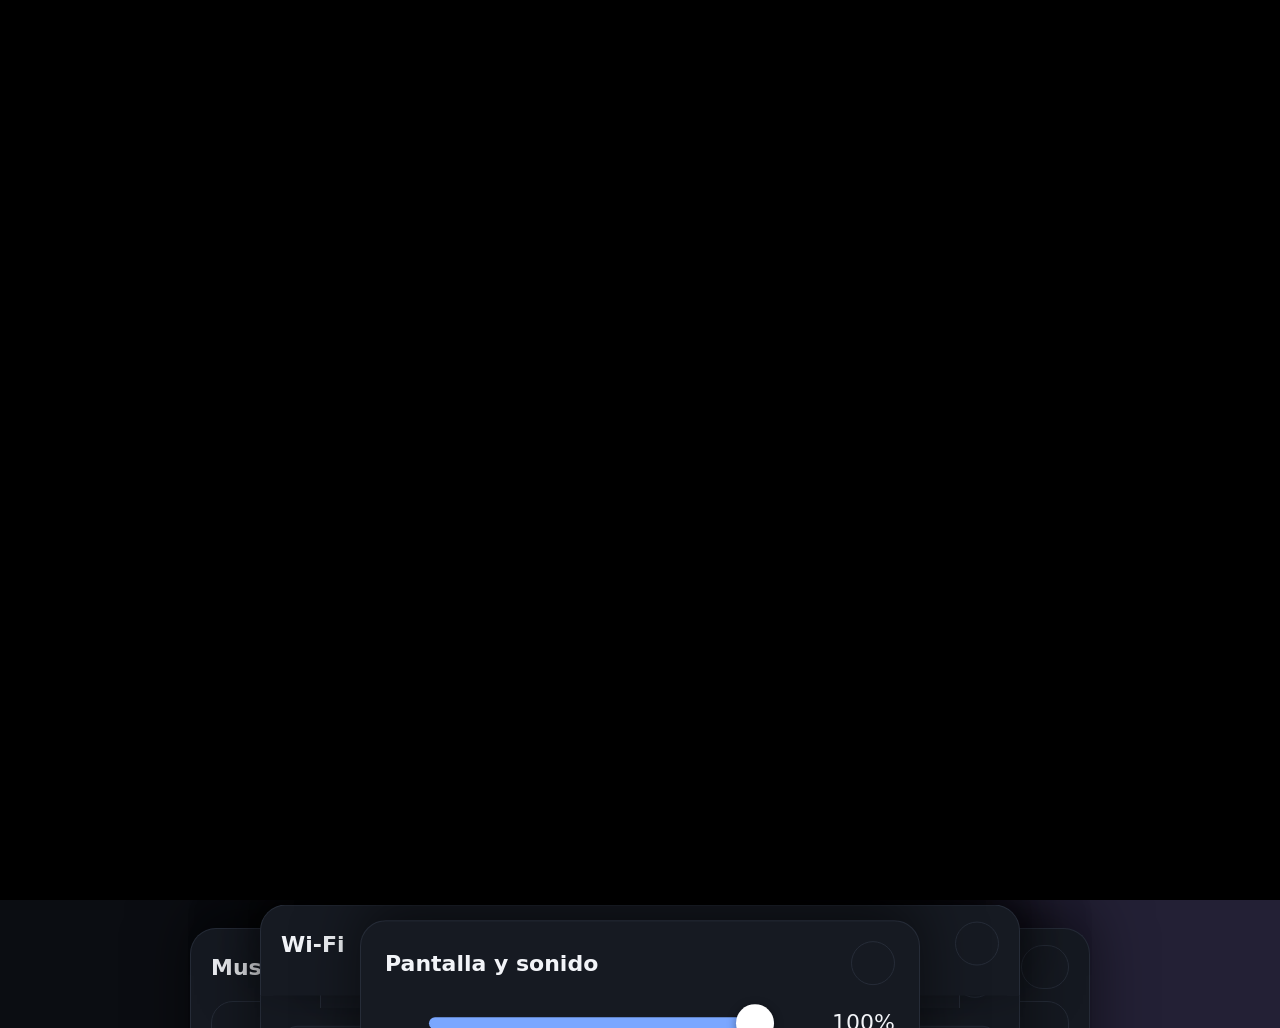
==== home/web/index.html @ daedf788 "Voz: modo aleatorio y repetir cancion en el MP3 Player (el servidor valida, la pantalla lo aplica) C" ====
<!doctype html>
<html lang="es">
<head>
<script src="/static/online.js"></script>
<script src="/static/fx.js" defer></script>
<meta charset="utf-8">
<meta name="viewport" content="width=device-width, initial-scale=1">
<title>PiCore · Casa</title>
<style>
  :root { --bg:#0b0d12; --card:#161a22; --card2:#1c2029; --fg:#f2f4f8; --dim:#8b93a3; --line:#262c38; --ok:#4ade80; --bad:#f87171; --warn:#fbbf24;
          --acc:#7aa7ff; --acc2:#b18cff; --acc-fg:#07101f; --orb1:#7aa7ff; --orb2:#b18cff; --orbo:.15; --shadow:0 18px 50px #0006;
          --ease:cubic-bezier(.2,.9,.25,1); }
  html[data-theme=light] { --bg:#ece6da; --card:#fbf8f1; --card2:#f3eee2; --fg:#23201b; --dim:#6b6458; --line:#ded6c6; --ok:#1c7340; --bad:#b73a30; --warn:#8a5a00;
          --acc:#2a5fd8; --acc2:#8a5cf0; --acc-fg:#fff; --orb1:#ffb86b; --orb2:#7aa7ff; --orbo:.28; --shadow:0 18px 40px #7a6a4a26; }
  * { box-sizing:border-box; margin:0; user-select:none; -webkit-user-select:none; -webkit-tap-highlight-color:transparent; }
  [hidden] { display:none !important; }
  .ic { width:1.15em; height:1.15em; flex:none; fill:none; stroke:currentColor; stroke-width:2; stroke-linecap:round; stroke-linejoin:round; vertical-align:-.2em; }
  html,body { height:100%; background:var(--bg); color:var(--fg); font-family:system-ui,"Segoe UI",sans-serif; overflow:hidden; cursor:none; transition:background .8s,color .8s; }
  body { animation:pagein .7s var(--ease) both; }
  @keyframes pagein { from { opacity:0 } to { opacity:1 } }

  /* fondo vivo: dos manchas de luz que se desplazan muy despacio (solo transform: casi no gasta CPU/GPU) */
  .orb { position:fixed; width:62vmax; height:62vmax; border-radius:50%; filter:blur(80px); opacity:var(--orbo); pointer-events:none; z-index:0; transition:opacity 1s; will-change:transform; }
  .orb.a { background:var(--orb1); top:-34vmax; left:-22vmax; animation:drift 22s ease-in-out infinite alternate; }
  .orb.b { background:var(--orb2); bottom:-38vmax; right:-26vmax; animation:drift 28s ease-in-out infinite alternate-reverse; }
  @keyframes drift { to { transform:translate(9vmax,6vmax) scale(1.14); } }

  #dim { position:fixed; inset:0; background:#000; opacity:var(--dim,0); pointer-events:none; z-index:4; transition:opacity 2s; }
  body.night .orb { animation-play-state:paused; }          /* de madrugada, sin animaciones de fondo */

  main { position:relative; z-index:1; height:100%; display:grid; grid-template-columns:1.25fr 1fr; grid-template-rows:minmax(0,1fr) 64px; gap:14px; padding:14px; }
  .card { background:var(--card); border-radius:24px; padding:16px 20px; overflow:hidden; border:1px solid var(--line); box-shadow:var(--shadow);
          transition:background .8s, border-color .8s, transform .4s var(--ease); opacity:0; animation:rise .8s var(--ease) both; animation-delay:calc(var(--i,0) * 110ms + 120ms); }
  @keyframes rise { from { opacity:0; transform:translateY(22px) scale(.97); } to { opacity:1; transform:none; } }
  h2 { font-size:13px; text-transform:uppercase; letter-spacing:.12em; color:var(--dim); font-weight:600; }
  .dim { color:var(--dim); }

  /* ---------------- reloj ---------------- */
  .clock { position:relative; display:flex; flex-direction:column; justify-content:center; align-items:center; text-align:center; --i:0; }
  #greet { position:absolute; top:16px; left:22px; font-size:19px; color:var(--dim); transition:opacity .5s; }
  #chips { position:absolute; top:12px; right:14px; display:flex; gap:8px; font-size:14px; color:var(--dim); align-items:center; }
  .chip { background:var(--bg); border-radius:999px; padding:5px 12px; transition:background .6s, color .4s, transform .15s; border:1px solid transparent; font:inherit; font-size:14px; color:var(--dim); }
  .chip:active { transform:scale(.94); }
  #chip-wifi { display:flex; align-items:center; gap:7px; max-width:210px; border-color:var(--line); color:var(--fg); }
  #chip-wifi span { overflow:hidden; text-overflow:ellipsis; white-space:nowrap; }
  #chip-wifi svg { flex:none; width:19px; height:19px; }
  #chip-wifi.ok svg { color:var(--ok); } #chip-wifi.warn { border-color:var(--warn); } #chip-wifi.warn svg { color:var(--warn); } #chip-wifi.off svg { color:var(--bad); }
  #chip-wifi.warn { animation:blink 1.6s ease-in-out infinite; }
  @keyframes blink { 50% { box-shadow:0 0 0 6px #fbbf2433; } }

  #time { display:flex; font-size:clamp(84px,17vw,172px); font-weight:700; letter-spacing:-.045em; line-height:.95; font-variant-numeric:tabular-nums; }
  #time .d { display:inline-block; }
  #time .d.roll { animation:roll .55s var(--ease); }
  @keyframes roll { from { transform:translateY(38%); opacity:0; filter:blur(6px); } to { transform:none; opacity:1; filter:none; } }
  #time .colon { animation:colon 2s ease-in-out infinite; }
  @keyframes colon { 0%,100% { opacity:1 } 50% { opacity:.35 } }
  #date { font-size:27px; color:var(--dim); margin-top:10px; }
  #weather { margin-top:18px; font-size:28px; display:flex; align-items:center; gap:14px; min-height:52px; }
  #weather .wi { display:inline-block; font-size:44px; animation:bob 5s ease-in-out infinite; }
  @keyframes bob { 50% { transform:translateY(-5px) rotate(-3deg); } }
  #weather, #wsub { cursor:pointer; }
  #wsub .rain { color:var(--warn); font-weight:600; }
  #wpanel { position:fixed; left:50%; bottom:0; z-index:21; width:min(760px,100vw); background:var(--card); border:1px solid var(--line); border-bottom:0; border-radius:26px 26px 0 0;
            box-shadow:0 -20px 60px #0008; padding:20px 22px 24px; transform:translate(-50%,105%); transition:transform .5s var(--ease); max-height:86vh; overflow:auto; }
  #wpanel.on { transform:translate(-50%,0); }
  #wpanel h3 { font-size:22px; display:flex; justify-content:space-between; align-items:center; margin-bottom:14px; }
  #mxbtn { margin-top:12px; width:100%; min-height:54px; font-size:18px; border-radius:14px; display:flex; align-items:center; justify-content:center; gap:8px; }
  #mxbtn svg { width:22px; height:22px; }
  #mctl { display:flex; align-items:center; justify-content:center; gap:12px; margin-top:10px; }
  #mctl button { width:56px; height:56px; border-radius:50%; display:flex; align-items:center; justify-content:center; padding:0; }
  #mctl svg { width:24px; height:24px; }
  #mxpanel { position:fixed; left:50%; bottom:0; z-index:21; width:min(900px,100vw); height:min(560px,94vh); background:var(--card); border:1px solid var(--line); border-bottom:0; border-radius:26px 26px 0 0;
             box-shadow:0 -20px 60px #0008; padding:16px 20px 18px; transform:translate(-50%,105%); transition:transform .5s var(--ease); display:flex; flex-direction:column; }
  #mxpanel.on { transform:translate(-50%,0); }
  #mxpanel.full { left:0; top:0; width:100vw; height:100vh; max-height:none; border-radius:0; transform:none; padding:10px 12px; z-index:40; }
  #mxpanel.full:not(.on) { transform:translate(0,105%); }
  #mxhead { display:flex; align-items:center; gap:8px; margin-bottom:12px; } #mxhead h3 { flex:1; font-size:22px; }
  #mxhead button { height:44px; min-width:44px; font-size:16px; border-radius:22px; padding:0 14px; }
  .mxview { display:none; flex:1; min-height:0; flex-direction:column; } .mxview.on { display:flex; }
  #mxhome { flex-direction:row; gap:14px; align-items:stretch; }
  #mxhome button { flex:1; border-radius:22px; font-size:24px; font-weight:700; display:flex; flex-direction:column; align-items:center; justify-content:center; gap:10px; padding:10px; }
  #mxhome small { font-size:14px; font-weight:400; color:var(--dim); text-align:center; line-height:1.3; }
  #mxhome svg { width:46px; height:46px; }
  .mxrow { display:flex; gap:8px; margin-bottom:10px; } .mxrow input { flex:1; min-width:0; font:inherit; font-size:16px; padding:10px 12px; border:1px solid var(--line); border-radius:12px; background:var(--card2); color:var(--fg); }
  .mxrow[hidden] { display:none; }
  .mxrow button { border-radius:12px; padding:0 16px; }
  #mxhist { display:flex; gap:8px; overflow-x:auto; padding-bottom:8px; } #mxhist:empty { display:none; }
  #mxhist button { flex:0 0 auto; max-width:240px; overflow:hidden; text-overflow:ellipsis; white-space:nowrap; border-radius:999px; padding:8px 14px; font-size:14px; }
  #mxpanel.full #mxhist { display:none; }
  #mxframe { width:100%; flex:1; min-height:300px; border:0; border-radius:14px; background:var(--card2); }
  #mxnote, .mxnote { color:var(--dim); font-size:13px; margin-top:8px; line-height:1.4; } .mxerr { color:var(--warn); font-size:14px; min-height:18px; margin-bottom:6px; }
  #mxpanel.full .mxrow, #mxpanel.full #mxnote { display:none; }
  #mxlist, #mxres { flex:1; min-height:0; overflow:auto; }
  .trk { display:flex; align-items:center; gap:10px; padding:10px 12px; border-radius:12px; border:1px solid transparent; cursor:pointer; font-size:17px; }
  .trk:active { background:var(--card2); } .trk.cur { background:var(--card2); border-color:var(--acc); }
  .trk span { flex:1; overflow:hidden; text-overflow:ellipsis; white-space:nowrap; } .trk button { height:38px; padding:0 12px; border-radius:10px; font-size:14px; }
  .trk img { width:64px; height:48px; object-fit:cover; border-radius:8px; background:var(--card2); }
  .trk small { display:block; color:var(--dim); font-size:13px; }
  .mxbar { display:flex; align-items:center; gap:10px; padding-top:10px; border-top:1px solid var(--line); margin-top:8px; }
  .mxbar button { height:50px; min-width:50px; border-radius:25px; padding:0 14px; display:flex; align-items:center; justify-content:center; } .mxbar svg { width:22px; height:22px; }
  .mxbar input[type=range] { flex:1; accent-color:var(--acc); } .mxbar output { color:var(--dim); font-size:14px; min-width:84px; text-align:right; }
  .mxbar button.on { background:var(--acc); color:var(--acc-fg); border-color:var(--acc); }
  #dysteps { background:var(--card2); border:1px solid var(--warn); border-radius:14px; padding:12px 14px; font-size:15px; line-height:1.5; margin-bottom:10px; } #dysteps[hidden] { display:none; }
  #chip-sys { color:var(--fg); position:relative; }
  #chip-sys.warn { border-color:var(--warn); } #chip-sys.bad { border-color:var(--bad); animation:blink 1.6s ease-in-out infinite; }
  #spanel { position:fixed; left:50%; bottom:0; z-index:21; width:min(760px,100vw); background:var(--card); border:1px solid var(--line); border-bottom:0; border-radius:26px 26px 0 0;
            box-shadow:0 -20px 60px #0008; padding:20px 22px 24px; transform:translate(-50%,105%); transition:transform .5s var(--ease); max-height:86vh; overflow:auto; }
  #spanel.on { transform:translate(-50%,0); }
  #spanel h3 { font-size:22px; display:flex; justify-content:space-between; align-items:center; margin-bottom:14px; }
  #spanel h3 button { width:44px; height:44px; font-size:20px; border-radius:50%; }
  .sysrow { display:grid; grid-template-columns:repeat(4,1fr); gap:8px; margin-bottom:14px; }
  .sysrow div { background:var(--card2); border:1px solid var(--line); border-radius:14px; padding:10px 12px; font-size:20px; font-weight:600; }
  .sysrow small { display:block; color:var(--dim); font-size:13px; font-weight:400; }
  .hl { padding:10px 14px; margin-bottom:6px; border-radius:12px; background:var(--card2); border:1px solid var(--line); border-left:5px solid var(--ok); font-size:16px; }
  .hl.info { border-left-color:var(--acc); } .hl.warn { border-left-color:var(--warn); } .hl.bad { border-left-color:var(--bad); }
  #upd { margin-top:14px; padding:12px 14px; border:1px solid var(--line); border-radius:14px; background:var(--card2); }
  #upd-row { display:flex; align-items:center; gap:12px; } #upd-txt { flex:1; font-size:16px; } #upd-btn { min-height:48px; border-radius:14px; padding:0 16px; font-size:16px; }
  #upd-log { margin-top:10px; font:12px/1.4 ui-monospace,Menlo,monospace; white-space:pre-wrap; word-break:break-word; max-height:130px; overflow:auto; color:var(--dim); } #upd-log[hidden] { display:none; }
  .hl { display:flex; align-items:center; justify-content:space-between; gap:10px; } .hl button { flex:none; padding:6px 12px; font-size:14px; border-radius:99px; }
  #voicehelp { margin-top:14px; padding:10px 14px; border:1px solid var(--line); border-radius:14px; background:var(--card2); font-size:15px; }
  #voicehelp summary { cursor:pointer; font-weight:600; font-size:16px; } #voicehelp p { margin:10px 0 4px; color:var(--dim); } #voicehelp ul { margin:0; padding-left:20px; line-height:1.6; }
  #prefs { margin-top:14px; padding:6px 14px; border:1px solid var(--line); border-radius:14px; background:var(--card2); }
  .pf { display:flex; align-items:center; justify-content:space-between; gap:12px; padding:7px 0; font-size:16px; } .pf + .pf { border-top:1px solid var(--line); }
  .pf .st { display:flex; align-items:center; gap:4px; } .pf .st b { min-width:64px; text-align:center; font-variant-numeric:tabular-nums; }
  .pf .st button { width:44px; height:40px; padding:0; font-size:22px; line-height:1; border-radius:12px; }
  .pf .tg { width:58px; height:34px; padding:0; border-radius:99px; position:relative; } .pf .tg::after { content:""; position:absolute; top:3px; left:3px; width:26px; height:26px; border-radius:50%; background:var(--fg); opacity:.55; transition:transform .25s var(--ease), opacity .25s; }
  .pf .tg[aria-checked="true"] { background:var(--acc); border-color:var(--acc); } .pf .tg[aria-checked="true"]::after { transform:translateX(24px); opacity:1; background:#fff; }
  .pwr { display:flex; gap:10px; margin-top:16px; }
  .pwr button { flex:1; min-height:56px; font-size:18px; border-radius:16px; }
  .pwr button.sure { background:var(--bad); color:#fff; border-color:var(--bad); }
  #pwr-msg { margin-top:10px; color:var(--dim); font-size:15px; min-height:20px; }
  #wpanel h3 button { width:44px; height:44px; font-size:20px; border-radius:50%; }
  .hours { display:flex; gap:8px; overflow-x:auto; padding-bottom:8px; margin-bottom:14px; touch-action:pan-x; }
  .hr { flex:0 0 auto; width:74px; text-align:center; padding:10px 4px; background:var(--card2); border:1px solid var(--line); border-radius:16px; }
  .hr .ic { font-size:26px; margin:4px 0; } .hr b { font-size:20px; } .hr small { display:block; color:var(--dim); font-size:13px; } .hr small.r { color:var(--acc); }
  .days .dy { display:grid; grid-template-columns:1fr 40px 1fr 70px; align-items:center; gap:10px; padding:10px 14px; margin-bottom:6px; background:var(--card2); border:1px solid var(--line); border-radius:14px; font-size:18px; }
  .days .dy span:last-child { text-align:right; color:var(--acc); font-size:15px; }
  #wsub { font-size:17px; color:var(--dim); margin-top:6px; min-height:22px; }
  #hint { position:absolute; bottom:14px; left:0; right:0; font-size:16px; color:var(--dim); }

  /* ---------------- columna derecha ---------------- */
  .side { display:grid; grid-template-rows:minmax(0,1.05fr) minmax(0,1fr); gap:14px; min-height:0; }
  .side .card:nth-child(1) { --i:1; } .side .card:nth-child(2) { --i:2; }
  .ph { display:grid; grid-template-columns:116px 1fr; gap:16px; align-items:center; }
  .ring { position:relative; width:116px; height:116px; }
  .ring svg { transform:rotate(-90deg); }
  .ring circle { fill:none; stroke-width:11; }
  .ring .bg { stroke:var(--line); }
  .ring .fg { stroke:url(#rg); stroke-linecap:round; transition:stroke-dashoffset 1.2s var(--ease); }
  .ring.off .fg { stroke:var(--bad); }
  .ring b { position:absolute; inset:0; display:flex; align-items:center; justify-content:center; font-size:26px; }
  .row { display:flex; justify-content:space-between; font-size:18px; margin-top:5px; }
  button { font:inherit; border-radius:16px; background:var(--card); color:var(--fg); border:1px solid var(--line); transition:transform .12s var(--ease), background .2s, color .2s, border-color .2s; }
  button:active { background:var(--acc); color:var(--acc-fg); transform:scale(.96); }
  #ph-btn { margin-top:10px; width:100%; padding:11px; font-size:17px; }
  .music { display:grid; grid-template-columns:auto 1fr; gap:16px; align-items:center; }
  #cover { position:relative; width:112px; height:112px; border-radius:16px; background:var(--bg) center/cover; display:flex; align-items:center; justify-content:center; font-size:46px; transition:transform .6s var(--ease), box-shadow .6s; }
  body.playing #cover { transform:scale(1.04); box-shadow:0 10px 30px #0006; }
  #meta { min-width:0; transition:opacity .35s, transform .35s var(--ease); }
  #meta.swap { opacity:0; transform:translateX(10px); }
  #track { font-size:25px; font-weight:650; line-height:1.15; display:-webkit-box; -webkit-line-clamp:2; -webkit-box-orient:vertical; overflow:hidden; }
  #artist { font-size:18px; color:var(--dim); margin-top:5px; white-space:nowrap; overflow:hidden; text-overflow:ellipsis; }
  #pstate { display:flex; align-items:center; gap:9px; font-size:14px; margin-top:8px; color:var(--acc); min-height:18px; }
  .eq { display:inline-flex; align-items:flex-end; gap:3px; height:16px; }
  .eq i { width:4px; border-radius:2px; background:currentColor; height:30%; animation:eq 1s ease-in-out infinite; animation-play-state:paused; }
  .eq i:nth-child(2) { animation-delay:-.3s; } .eq i:nth-child(3) { animation-delay:-.6s; } .eq i:nth-child(4) { animation-delay:-.15s; }
  body.playing .eq i { animation-play-state:running; }
  @keyframes eq { 0%,100% { height:25% } 50% { height:100% } }

  nav { grid-column:1 / span 2; display:flex; gap:12px; }
  nav button { flex:1; font-size:20px; box-shadow:var(--shadow); opacity:0; animation:rise .7s var(--ease) both; animation-delay:calc(var(--i) * 90ms + 450ms); display:flex; align-items:center; justify-content:center; gap:10px; }
  nav button[hidden] { display:none; }
  nav button svg { width:22px; height:22px; }

  /* ---------------- voz ---------------- */
  #voice { position:fixed; left:50%; bottom:92px; transform:translate(-50%,24px) scale(.96); opacity:0; pointer-events:none; transition:all .4s var(--ease);
           background:var(--acc); color:var(--acc-fg); padding:12px 26px; border-radius:999px; font-size:21px; max-width:88vw; white-space:nowrap; overflow:hidden; text-overflow:ellipsis; box-shadow:0 8px 30px #0006; z-index:5; }
  #voice.on { opacity:1; transform:translate(-50%,0); }
  #voice.pulse::before { content:""; display:inline-block; width:12px; height:12px; border-radius:50%; background:currentColor; margin-right:12px; animation:pulse 1s infinite; }
  @keyframes pulse { 0%,100% { transform:scale(.7); opacity:.6 } 50% { transform:scale(1.2); opacity:1 } }

  /* ---------------- camara ---------------- */
  #cam { position:fixed; inset:0; background:#000; display:none; z-index:10; }
  #cam.show { animation:camin .45s var(--ease) both; }
  @keyframes camin { from { opacity:0; transform:scale(1.04); } to { opacity:1; transform:none; } }
  #cam img { width:100%; height:100%; object-fit:contain; }
  #cam button { position:absolute; top:16px; right:16px; padding:14px 24px; background:rgba(26,29,36,.88); color:#fff; border-color:#fff3; }
  #cam .msg { position:absolute; inset:0; display:flex; align-items:center; justify-content:center; color:#8b93a3; font-size:24px; z-index:-1; }

  /* ---------------- panel de Wi-Fi (hoja desde abajo) ---------------- */
  #scrim { position:fixed; inset:0; background:#000; opacity:0; pointer-events:none; z-index:20; transition:opacity .35s; }
  #scrim.on { opacity:.5; pointer-events:auto; }
  #sheet { position:fixed; left:50%; bottom:0; z-index:21; width:min(760px,100vw); max-height:92vh; display:flex; flex-direction:column; background:var(--card); border:1px solid var(--line); border-bottom:0;
           border-radius:26px 26px 0 0; box-shadow:0 -20px 60px #0008; transform:translate(-50%,105%); transition:transform .5s var(--ease), padding-bottom .3s; }
  #sheet.on { transform:translate(-50%,0); }
  body.osk-open #mxpanel:not(.full) { height:min(560px,94vh); }
  body.osk-open #sheet { padding-bottom:268px; }
  .sh-head { display:flex; align-items:center; justify-content:space-between; padding:16px 20px 8px; }
  .sh-head h3 { font-size:22px; }
  .sh-head button { width:44px; height:44px; font-size:20px; border-radius:50%; }
  .sh-body { overflow:auto; padding:4px 16px 18px; -webkit-overflow-scrolling:touch; overscroll-behavior:contain; touch-action:pan-y; }
  .cur { background:var(--card2); border:1px solid var(--line); border-radius:18px; padding:14px 16px; margin:6px 4px 12px; }
  .cur .t { font-size:20px; font-weight:650; } .cur .s { color:var(--dim); font-size:15px; margin-top:3px; }
  .cur .s.ok { color:var(--ok); } .cur .s.warn { color:var(--warn); } .cur .s.bad { color:var(--bad); }
  .tg { display:flex; align-items:center; justify-content:space-between; gap:12px; margin-top:12px; font-size:16px; }
  .tg small { display:block; color:var(--dim); font-size:13px; margin-top:2px; }
  .sw { position:relative; flex:none; width:56px; height:32px; border-radius:999px; background:var(--line); padding:0; border:0; }
  .sw::after { content:""; position:absolute; top:3px; left:3px; width:26px; height:26px; border-radius:50%; background:#fff; transition:transform .3s var(--ease); box-shadow:0 2px 6px #0004; }
  .sw.on { background:var(--ok); } .sw.on::after { transform:translateX(24px); }
  .sw:active { transform:none; }
  .act { display:flex; gap:10px; margin-top:12px; }
  .act button { flex:1; padding:12px; font-size:16px; }
  .net { display:flex; align-items:center; gap:14px; width:100%; text-align:left; padding:13px 14px; margin:0 0 8px; border-radius:16px; font-size:18px;
         opacity:0; animation:rise .5s var(--ease) both; animation-delay:calc(var(--k) * 45ms); }
  .net .nm { flex:1; min-width:0; overflow:hidden; text-overflow:ellipsis; white-space:nowrap; }
  .net .tag { font-size:12px; color:var(--dim); border:1px solid var(--line); border-radius:999px; padding:2px 9px; }
  .net.active { border-color:var(--ok); }
  .net .bars { display:inline-flex; align-items:flex-end; gap:2px; height:18px; flex:none; }
  .net .bars i { width:4px; border-radius:1px; background:var(--line); } .net .bars i.on { background:var(--fg); }
  .net .lock { width:15px; height:15px; color:var(--dim); flex:none; }
  .pw { margin:6px 4px 12px; padding:14px; background:var(--card2); border:1px solid var(--acc); border-radius:18px; animation:rise .4s var(--ease) both; }
  .pw .l { font-size:16px; margin-bottom:8px; }
  .pw .f { display:flex; gap:8px; }
  .pw input { flex:1; min-width:0; font:inherit; font-size:20px; padding:12px 14px; border-radius:12px; border:1px solid var(--line); background:var(--bg); color:var(--fg); cursor:text; user-select:text; -webkit-user-select:text; }
  .pw input:focus { outline:2px solid var(--acc); }
  .pw .f button { padding:0 16px; font-size:18px; }
  .err { color:var(--bad); font-size:15px; margin-top:8px; min-height:20px; }
  .spin { display:inline-block; width:18px; height:18px; border:3px solid var(--line); border-top-color:var(--acc); border-radius:50%; animation:spin .8s linear infinite; vertical-align:-3px; margin-right:8px; }
  @keyframes spin { to { transform:rotate(360deg); } }

  /* ---------------- temporizadores y alarmas ---------------- */
  #chip-timer.on { border-color:var(--acc); font-variant-numeric:tabular-nums; }
  #tpanel { position:fixed; left:50%; bottom:0; z-index:21; width:min(560px,100vw); background:var(--card); border:1px solid var(--line); border-bottom:0; border-radius:26px 26px 0 0;
            box-shadow:0 -20px 60px #0008; padding:20px 24px 26px; transform:translate(-50%,105%); transition:transform .5s var(--ease); max-height:80vh; overflow:auto; }
  #tpanel.on { transform:translate(-50%,0); }
  #tpanel h3 { font-size:22px; display:flex; justify-content:space-between; align-items:center; margin-bottom:12px; }
  #tpanel h3 button { width:44px; height:44px; font-size:20px; border-radius:50%; }
  .trow { display:flex; align-items:center; gap:12px; padding:12px 14px; margin-bottom:8px; background:var(--card2); border:1px solid var(--line); border-radius:16px; font-size:18px; }
  .trow .tt { flex:1; min-width:0; } .trow small { color:var(--dim); display:block; font-size:13px; }
  .trow b { font-size:26px; font-variant-numeric:tabular-nums; }
  .trow button { padding:8px 14px; font-size:15px; }
  #newalarm { display:flex; align-items:center; gap:10px; flex-wrap:wrap; }
  #newalarm .st { display:flex; align-items:center; gap:4px; } #newalarm .st b { min-width:44px; text-align:center; font-size:22px; font-variant-numeric:tabular-nums; }
  #newalarm .st button { width:44px; height:44px; padding:0; font-size:22px; line-height:1; border-radius:12px; }
  #newalarm .tg { width:58px; height:34px; padding:0; border-radius:99px; position:relative; margin-left:auto; } #newalarm .tg::after { content:""; position:absolute; top:3px; left:3px; width:26px; height:26px; border-radius:50%; background:var(--fg); opacity:.55; transition:transform .25s var(--ease), opacity .25s; }
  #newalarm .tg[aria-checked="true"] { background:var(--acc); border-color:var(--acc); } #newalarm .tg[aria-checked="true"]::after { transform:translateX(24px); opacity:1; background:#fff; }
  #al-go { padding:10px 22px; }
  .presets { display:grid; grid-template-columns:repeat(4,1fr); gap:8px; margin-top:12px; }
  .presets button { padding:14px 0; font-size:17px; }
  #tring { position:fixed; inset:0; z-index:50; display:flex; flex-direction:column; align-items:center; justify-content:center; gap:20px; background:var(--acc); color:var(--acc-fg);
          opacity:0; pointer-events:none; transition:opacity .4s; text-align:center; }
  #tring.on { opacity:1; pointer-events:auto; animation:ringpulse 1s ease-in-out infinite; }
  @keyframes ringpulse { 50% { filter:brightness(1.18); } }
  #tring .big { font-size:clamp(44px,9vw,92px); font-weight:750; letter-spacing:-.02em; padding:0 20px; }
  #tring .sub { font-size:26px; opacity:.85; }
  #tring button.soft { background:transparent; color:var(--acc-fg); border:2px solid currentColor; padding:12px 36px; font-size:20px; }
  #tring button { padding:18px 60px; font-size:26px; border-radius:999px; background:var(--acc-fg); color:var(--acc); border:0; font-weight:700; }

  /* ---------------- bateria ---------------- */
  #chip-bat { color:var(--fg); border-color:var(--line); display:flex; align-items:center; gap:7px; }
  #chip-bat .cell { width:26px; height:13px; border:2px solid currentColor; border-radius:4px; position:relative; padding:1px; }
  #chip-bat .cell::after { content:""; position:absolute; right:-5px; top:2px; width:3px; height:5px; background:currentColor; border-radius:0 2px 2px 0; }
  #chip-bat .cell i { display:block; height:100%; border-radius:1px; background:var(--ok); transition:width 1s var(--ease), background .4s; }
  #chip-bat.low { color:var(--warn); } #chip-bat.low .cell i { background:var(--warn); }
  #chip-bat.crit { color:var(--bad); animation:blink 1.2s ease-in-out infinite; } #chip-bat.crit .cell i { background:var(--bad); }

  /* ---------------- calendario ---------------- */
  #cal { margin-top:14px; font-size:17px; text-align:left; max-width:88%; cursor:pointer; }
  #cal .ev { display:flex; gap:10px; align-items:baseline; padding:3px 0; white-space:nowrap; overflow:hidden; text-overflow:ellipsis; }
  #cal .ev i { font-style:normal; color:var(--acc); min-width:4.6em; font-weight:600; }
  #cal .ev b { font-weight:500; overflow:hidden; text-overflow:ellipsis; }
  #cpanel { position:fixed; left:50%; bottom:0; z-index:21; width:min(640px,100vw); background:var(--card); border:1px solid var(--line); border-bottom:0; border-radius:26px 26px 0 0;
            box-shadow:0 -20px 60px #0008; padding:20px 24px 26px; transform:translate(-50%,105%); transition:transform .5s var(--ease); max-height:86vh; overflow:auto; }
  #cpanel.on { transform:translate(-50%,0); }
  #cpanel h3 { font-size:22px; display:flex; justify-content:space-between; align-items:center; margin-bottom:12px; }
  #cpanel h3 button { width:44px; height:44px; font-size:20px; border-radius:50%; }
  #cpanel .day { color:var(--dim); font-size:14px; text-transform:uppercase; letter-spacing:.1em; margin:14px 2px 6px; }
  #cpanel .ev2 { padding:10px 14px; margin-bottom:6px; background:var(--card2); border:1px solid var(--line); border-radius:14px; font-size:18px; display:flex; gap:12px; }
  #cpanel .ev2 i { font-style:normal; color:var(--acc); font-weight:600; min-width:3.4em; } #cpanel .ev2 small { display:block; color:var(--dim); font-size:14px; }

  /* ---------------- salvapantallas / marco de fotos ---------------- */
  #saver { position:fixed; inset:0; z-index:3; background:#000; opacity:0; pointer-events:none; transition:opacity 1.2s ease; overflow:hidden; }
  #saver.on { opacity:1; pointer-events:auto; }
  #saver .ph { position:absolute; inset:0; background:center/cover no-repeat; opacity:0; transition:opacity 2s ease; will-change:opacity,transform; }
  #saver .ph.show { opacity:1; animation:kb 22s ease-in-out forwards; }
  @keyframes kb { from { transform:scale(1.02) translate(0,0); } to { transform:scale(1.12) translate(-1.5%,-1%); } }
  #saver .shade { position:absolute; inset:auto 0 0 0; height:40%; background:linear-gradient(transparent,#000a); }
  #saver .sclock { position:absolute; color:#fff; text-shadow:0 2px 18px #000c; transition:left 3s ease, top 3s ease, bottom 3s ease; }
  #saver .sclock b { display:block; font-size:clamp(60px,12vw,130px); font-weight:700; letter-spacing:-.04em; line-height:1; font-variant-numeric:tabular-nums; }
  #saver .sclock span { font-size:clamp(18px,3vw,28px); opacity:.85; }
  #saver.only { background:#05070a; }

  /* ---------------- movimiento ---------------- */
  #chip-motion { opacity:.55; } #chip-motion.on { opacity:1; border-color:var(--ok); }
  #motion { position:fixed; left:50%; top:16px; transform:translate(-50%,-120px); z-index:6; display:flex; align-items:center; gap:12px; padding:12px 22px; border-radius:999px;
            background:var(--warn); color:#000; font-size:20px; font-weight:650; box-shadow:0 10px 34px #0007; transition:transform .5s var(--ease); }
  #motion.on { transform:translate(-50%,0); animation:blink 1.4s ease-in-out 3; }
  #motion small { font-weight:500; font-size:14px; opacity:.75; }

  /* ---------------- brillo ---------------- */
  #bpanel { position:fixed; left:50%; bottom:0; z-index:21; width:min(560px,100vw); background:var(--card); border:1px solid var(--line); border-bottom:0;
            border-radius:26px 26px 0 0; box-shadow:0 -20px 60px #0008; padding:20px 24px 26px; transform:translate(-50%,105%); transition:transform .5s var(--ease); }
  #bpanel.on { transform:translate(-50%,0); }
  #bpanel h3 { font-size:22px; display:flex; justify-content:space-between; align-items:center; }
  #bpanel h3 button { width:44px; height:44px; font-size:20px; border-radius:50%; }
  .bl { display:flex; align-items:center; gap:14px; margin:22px 0 8px; font-size:26px; }
  .bl output { min-width:3.6ch; text-align:right; font-size:22px; font-variant-numeric:tabular-nums; }
  input[type=range] { -webkit-appearance:none; appearance:none; flex:1; height:12px; border-radius:999px; background:linear-gradient(90deg,var(--acc) var(--p,100%),var(--line) var(--p,100%)); outline:none; cursor:pointer; }
  input[type=range]::-webkit-slider-thumb { -webkit-appearance:none; width:38px; height:38px; border-radius:50%; background:#fff; box-shadow:0 2px 10px #0006; border:0; }
  input[type=range]::-moz-range-thumb { width:38px; height:38px; border-radius:50%; background:#fff; border:0; }
  .sec { margin-top:18px; padding-top:14px; border-top:1px solid var(--line); font-size:12px; letter-spacing:.14em; text-transform:uppercase; color:var(--dim); font-weight:650; }
  #v-mute { width:46px; height:46px; border-radius:50%; padding:0; flex:none; } #v-mute.off { color:var(--bad); }
  .snd-actions { display:flex; align-items:center; gap:14px; margin-top:6px; } #v-test { min-height:46px; padding:0 18px; border-radius:14px; } #vnote { color:var(--dim); font-size:14px; }
  #snd[hidden], #snd-h[hidden] { display:none; }
  #bnote { color:var(--dim); font-size:14px; margin-top:12px; min-height:36px; }

  /* ---------------- cambio de modo ---------------- */
  #switching { position:fixed; inset:0; z-index:40; display:flex; flex-direction:column; align-items:center; justify-content:center; gap:18px; background:var(--bg);
               opacity:0; pointer-events:none; transition:opacity .45s ease; font-size:26px; }
  #switching.on { opacity:1; pointer-events:auto; }
  #switching .spin { width:44px; height:44px; border-width:5px; margin:0; }

  @media (prefers-reduced-motion: reduce) {
    *, *::before, *::after { animation-duration:.01ms !important; animation-iteration-count:1 !important; transition-duration:.01ms !important; }
    .orb { animation:none !important; }
  }
</style>
<link rel="stylesheet" href="/static/ui.css">
</head>
<body>
<!--ICONS-->
<div class="orb a"></div><div class="orb b"></div>
<main>
  <section class="card clock" id="clock">
    <div id="greet"></div>
    <div id="chips">
      <span class="chip" id="chip-cpu" hidden></span>
      <button class="chip" id="chip-timer" aria-label="Temporizadores" style="color:var(--fg)"><svg viewBox="0 0 24 24" fill="none" stroke="currentColor" stroke-width="2.2" stroke-linecap="round" style="width:17px;height:17px;vertical-align:-3px"><circle cx="12" cy="13" r="7.5"/><path d="M12 9v4l2.5 2M9.5 3h5"/></svg> <span id="timer-txt">Temporizador</span></button>
      <span class="chip" id="chip-bat" hidden></span>
      <button class="chip" id="chip-motion" hidden aria-label="Vigilancia"><svg class="ic" aria-hidden="true"><use href="#i-eye"/></svg></button>
      <button class="chip" id="chip-bright" aria-label="Brillo" style="color:var(--fg)"><svg class="ic" aria-hidden="true"><use href="#i-sun"/></svg></button>
      <button class="chip" id="chip-sys" aria-label="Sistema"><svg viewBox="0 0 24 24" fill="none" stroke="currentColor" stroke-width="2.2" stroke-linecap="round" style="width:19px;height:19px;vertical-align:-4px"><path d="M12 3v8"/><path d="M6.3 6.8a8 8 0 1 0 11.4 0"/></svg></button>
      <button class="chip" id="chip-wifi" hidden aria-label="Wi-Fi">
        <svg viewBox="0 0 24 24" fill="none" stroke="currentColor" stroke-width="2.2" stroke-linecap="round"><path d="M2.5 9a14 14 0 0 1 19 0"/><path d="M5.5 12.5a9.5 9.5 0 0 1 13 0"/><path d="M8.7 16a5 5 0 0 1 6.6 0"/><circle cx="12" cy="19.4" r="1.2" fill="currentColor" stroke="none"/></svg>
        <span id="wifi-name">Wi-Fi</span>
      </button>
    </div>
    <div id="time" aria-label="hora">--:--</div>
    <div id="date"></div>
    <div id="weather"></div>
    <div id="wsub"></div>
    <div id="cal" hidden></div>
    <div id="hint"></div>
  </section>

  <section class="side">
    <div class="card">
      <h2>Pi-hole</h2>
      <div class="ph" style="margin-top:8px">
        <div class="ring" id="ringbox">
          <svg width="116" height="116" viewBox="0 0 116 116">
            <defs><linearGradient id="rg" x1="0" y1="0" x2="1" y2="1"><stop offset="0" stop-color="var(--ok)"/><stop offset="1" stop-color="var(--acc)"/></linearGradient></defs>
            <circle class="bg" cx="58" cy="58" r="50"/><circle class="fg" id="ring" cx="58" cy="58" r="50" stroke-dasharray="314.16" stroke-dashoffset="314.16"/>
          </svg>
          <b id="ph-pct">--</b>
        </div>
        <div>
          <div class="row" style="margin-top:0"><span class="dim">Bloqueadas</span><span id="ph-blocked">--</span></div>
          <div class="row"><span class="dim">Consultas</span><span id="ph-total">--</span></div>
          <div class="row"><span class="dim">Estado</span><span id="ph-state">--</span></div>
          <button id="ph-btn" hidden>Pausar 5 min</button>
        </div>
      </div>
    </div>
    <div class="card">
      <h2>Musix</h2>
      <div class="music" style="margin-top:10px">
        <div id="cover"><svg class="ic" aria-hidden="true"><use href="#i-music"/></svg></div>
        <div id="meta">
          <div id="track">Nada sonando</div>
          <div id="artist">Abre Musix para poner música</div>
          <div id="pstate"></div>
        </div>
      </div>
      <div id="mrow">
        <div id="mctl">
        <button id="m-prev" aria-label="Anterior"><svg viewBox="0 0 24 24" fill="currentColor"><path d="M6 5h2.5v14H6zM20 5v14L9.5 12z"/></svg></button>
        <button id="m-play" aria-label="Pausa o seguir"><svg id="m-play-ic" viewBox="0 0 24 24" fill="currentColor"><path d="M8 5v14l11-7z"/></svg></button>
        <button id="m-next" aria-label="Siguiente"><svg viewBox="0 0 24 24" fill="currentColor"><path d="M15.5 5H18v14h-2.5zM4 5v14l10.5-7z"/></svg></button>
      </div>
        <button id="mxbtn"><svg viewBox="0 0 24 24" fill="none" stroke="currentColor" stroke-width="2.2" stroke-linecap="round" stroke-linejoin="round"><path d="M9 18V5l11-2v13"/><circle cx="6.5" cy="18" r="2.5"/><circle cx="17.5" cy="16" r="2.5"/></svg> Abrir Musix</button>
      </div>
    </div>
  </section>

  <nav>
    <button id="open-cam" style="--i:0"><svg viewBox="0 0 24 24" fill="none" stroke="currentColor" stroke-width="2" stroke-linecap="round" stroke-linejoin="round"><path d="M3 8h3l2-3h8l2 3h3v11H3z"/><circle cx="12" cy="13" r="3.5"/></svg>Cámara</button>
    <button data-mode="iker" style="--i:1"><svg viewBox="0 0 24 24" fill="none" stroke="currentColor" stroke-width="2" stroke-linecap="round" stroke-linejoin="round"><path d="M5 3h10l4 4v14H5z"/><path d="M9 12h6M9 16h6"/></svg>Modo Iker</button>
    <button data-mode="desktop" style="--i:2"><svg viewBox="0 0 24 24" fill="none" stroke="currentColor" stroke-width="2" stroke-linecap="round" stroke-linejoin="round"><rect x="3" y="4" width="18" height="12" rx="2"/><path d="M8 20h8M12 16v4"/></svg>Escritorio</button>
    <button data-mode="dev" id="nav-dev" style="--i:3"><svg viewBox="0 0 24 24" fill="none" stroke="currentColor" stroke-width="2" stroke-linecap="round" stroke-linejoin="round"><path d="M8 8l-5 4 5 4M16 8l5 4-5 4M14 5l-4 14"/></svg>Modo Dev</button>
  </nav>
</main>

<div id="dim"></div>
<div id="voice"></div>
<section id="tpanel" aria-label="Temporizadores">
  <h3>Temporizadores y alarmas <button id="t-close" aria-label="Cerrar"><svg class="ic" aria-hidden="true"><use href="#i-x"/></svg></button></h3>
  <div id="t-list"></div>
  <div class="dim" style="font-size:14px;margin:6px 2px">Nuevo temporizador (o dilo: «pon un temporizador de diez minutos»)</div>
  <div class="presets"><button data-s="60">1 min</button><button data-s="300">5 min</button><button data-s="600">10 min</button><button data-s="1800">30 min</button></div>
  <div class="dim" style="font-size:14px;margin:16px 2px 6px">Nueva alarma (o dilo: «despiértame a las siete y media»)</div>
  <div id="newalarm">
    <div class="st"><button id="al-h-dn" aria-label="Una hora menos">-</button><b id="al-h">07</b><button id="al-h-up" aria-label="Una hora más">+</button></div><span class="dim">:</span>
    <div class="st"><button id="al-m-dn" aria-label="Cinco minutos menos">-</button><b id="al-m">30</b><button id="al-m-up" aria-label="Cinco minutos más">+</button></div>
    <button id="al-daily" role="switch" aria-checked="false" class="tg" aria-label="Repetir cada día"></button><span class="dim" style="font-size:14px">cada día</span>
    <button id="al-go" class="primary">Crear</button>
  </div>
</section>
<div id="tring"><div class="sub" id="tring-sub">Temporizador</div><div class="big" id="tring-big"></div><button id="tring-stop">Parar</button><button id="tring-snooze" class="soft">Posponer 5 min</button></div>
<button id="motion" hidden>Movimiento detectado!<small id="motion-t"></small></button>
<div id="cam">
  <div class="msg">Conectando con la cámara del dispositivo…</div>
  <img id="cam-img" alt="">
  <button id="close-cam">Cerrar</button>
</div>

<section id="wpanel" aria-label="Tiempo">
  <h3><span id="w-title">Tiempo</span> <button id="wcity" hidden>Cambiar ciudad</button><button id="w-close" aria-label="Cerrar"><svg class="ic" aria-hidden="true"><use href="#i-x"/></svg></button></h3>
  <div class="dim" style="font-size:14px;margin-bottom:6px">Próximas horas</div><div class="hours" id="w-hours"></div>
  <div class="dim" id="w-sun" style="font-size:14px;margin:-2px 0 12px;display:flex;gap:18px"></div>
  <div class="dim" style="font-size:14px;margin-bottom:6px">Próximos días</div><div class="days" id="w-days"></div>
</section>
<audio id="mxaudio" preload="none"></audio>
<section id="mxpanel" aria-label="Musix">
  <div id="mxhead"><button id="mx-back" hidden aria-label="Volver">Volver</button><h3 id="mx-title">Musix</h3><button id="mx-full" hidden aria-label="Pantalla completa">Pantalla completa</button><button id="mx-close" aria-label="Cerrar"><svg class="ic" aria-hidden="true"><use href="#i-x"/></svg></button></div>
  <div class="mxview on" id="mxhome">
    <button data-go="yt"><svg viewBox="0 0 24 24" fill="none" stroke="currentColor" stroke-width="2" stroke-linecap="round" stroke-linejoin="round"><rect x="2.5" y="5" width="19" height="14" rx="4"/><path d="M10 9.5v5l4.5-2.5z" fill="currentColor"/></svg>YT Music<small>Pega un enlace de YouTube o YouTube Music</small></button>
    <button data-go="mp3"><svg viewBox="0 0 24 24" fill="none" stroke="currentColor" stroke-width="2" stroke-linecap="round" stroke-linejoin="round"><path d="M9 18V5l11-2v13"/><circle cx="6.5" cy="18" r="2.5"/><circle cx="17.5" cy="16" r="2.5"/></svg>MP3 Player<small>Tu música offline, dentro de la Pi</small></button>
    <button data-go="dy"><svg viewBox="0 0 24 24" fill="none" stroke="currentColor" stroke-width="2" stroke-linecap="round" stroke-linejoin="round"><circle cx="11" cy="11" r="7"/><path d="M20 20l-4-4M11 8v6M8.5 11.5L11 14l2.5-2.5"/></svg>DYMusic<small>Busca una canción y guárdala en el MP3 Player</small></button>
  </div>
  <div class="mxview" id="mx-yt">
    <div class="mxrow"><input id="mxin" placeholder="Pega un enlace de YouTube / YouTube Music (video o lista)" autocomplete="off" spellcheck="false"><button id="mxgo" class="primary">Cargar</button></div>
    <div class="mxerr" id="mxerr"></div>
    <div id="mxhist"></div>
    <iframe id="mxframe" title="YT Music" allow="autoplay; encrypted-media; fullscreen; picture-in-picture" referrerpolicy="strict-origin-when-cross-origin"></iframe>
    <div id="mxnote">Es el reproductor incrustado de YouTube: solo reproduce lo que enlazas (no hay buscador aquí, para buscar usa DYMusic) y algunos videos no permiten verse fuera de YouTube. Cerrar esta hoja no corta la música.</div>
  </div>
  <div class="mxview" id="mx-mp3">
    <div class="mxrow"><button id="mx-usb" title="Copiar las canciones de un USB a la Pi">Importar de un USB</button><button id="mx-refresh">Actualizar</button><span id="mx-count" class="mxnote" style="margin:0;align-self:center"></span></div>
    <div class="mxerr" id="mx-merr"></div>
    <div class="mxrow" id="mx-fwrap" hidden><input id="mx-filter" placeholder="Buscar en tu música" autocomplete="off" spellcheck="false" aria-label="Buscar en tu música"></div>
    <div id="mxlist"></div>
    <div class="mxbar"><button id="mx-shuf" aria-label="Aleatorio" title="Aleatorio">Aleatorio</button><button id="mx-rep" aria-label="Repetir" title="Repetir: todo, una canción o nada">Repetir todo</button><button id="mx-sleep" aria-label="Apagar la música en un rato" title="Apagar la música en un rato">Dormir</button><button id="mx-p" aria-label="Anterior"><svg viewBox="0 0 24 24" fill="currentColor"><path d="M6 5h2.5v14H6zM20 5v14L9.5 12z"/></svg></button><button id="mx-pp" aria-label="Reproducir o pausar"><svg id="mx-pp-ic" viewBox="0 0 24 24" fill="currentColor"><path d="M8 5v14l11-7z"/></svg></button><button id="mx-n" aria-label="Siguiente"><svg viewBox="0 0 24 24" fill="currentColor"><path d="M15.5 5H18v14h-2.5zM4 5v14l10.5-7z"/></svg></button><input type="range" id="mx-seek" min="0" max="1000" value="0" aria-label="Posición"><output id="mx-time">0:00 / 0:00</output><input type="range" id="mx-vol" min="0" max="100" value="100" aria-label="Volumen de Musix" title="Volumen de Musix" style="max-width:110px"></div>
  </div>
  <div class="mxview" id="mx-dy">
    <div class="mxrow"><input id="dyq" placeholder="Título de la canción o artista" autocomplete="off" spellcheck="false"><button id="dygo" class="primary">Buscar</button></div>
    <div class="mxrow" id="dypaste" hidden><input id="dylink" placeholder="Sin clave de búsqueda: pega aquí el enlace de YouTube" autocomplete="off" spellcheck="false"><button id="dylinkgo" class="primary">Descargar MP3</button></div>
    <div class="mxerr" id="dyerr"></div>
    <div id="dysteps" hidden></div>
    <div id="mxres"></div>
    <div class="mxnote">Descarga solo música que tengas derecho a copiar (tuya, de licencia libre o con permiso). Las webs de conversión son de terceros y PiCore no las controla.</div>
  </div>
</section>
<section id="spanel" aria-label="Sistema">
  <h3>Sistema <button id="s-close" aria-label="Cerrar"><svg class="ic" aria-hidden="true"><use href="#i-x"/></svg></button></h3>
  <div class="sysrow" id="s-stats"></div>
  <div id="s-ver" class="dim" style="font-size:13px;margin:-4px 2px 10px" hidden></div>
  <div id="s-health"></div>
  <div id="upd"><div id="upd-row"><span id="upd-txt"></span><button id="upd-btn">Buscar actualizaciones</button></div><pre id="upd-log" hidden></pre></div>
  <details id="voicehelp"><summary>Qué puedo decirle a la Pi</summary>
    <p>Di «Hey Jarvis» (la palabra de activación), espera el pitido y pide, por ejemplo:</p>
    <ul>
      <li>«qué hora es» · «qué tiempo hace» · «qué tengo hoy»</li>
      <li>«pon un temporizador de diez minutos para la pasta» · «añade un minuto al temporizador»</li>
      <li>«despiértame a las siete y media»</li>
      <li>«pon la música» · «pausa la música» · «siguiente canción» · «sube el volumen»</li>
      <li>«sube el brillo» · «brillo automático» · «activa el salvapantallas»</li>
      <li>«toma nota comprar leche» · «lee mi última nota»</li>
      <li>«cuánto espacio libre queda» · «a qué wifi estoy conectado»</li>
      <li>«modo Iker» · «modo Dev» · «modo Casa» · «vuelve a casa»</li>
      <li>«cuánto es 12 por 5» · «cuántos kilómetros son 10 millas» · «cuántos días tiene febrero»</li>
      <li>«cuánta batería queda» · «a qué hora amanece» · «cuánto falta para el viernes»</li>
      <li>«sube el volumen y pon música» (dos órdenes seguidas) · «cuéntame un chiste»</li>
    </ul>
  </details>
  <div id="prefs" aria-label="Preferencias">
    <div class="pf"><span>Salvapantallas</span><button id="pf-screensaver" role="switch" aria-checked="true" class="tg" aria-label="Salvapantallas"></button></div>
    <div class="pf"><span>Salta tras</span><div class="st"><button data-k="idle_minutes" data-d="-1" aria-label="Menos">-</button><b id="pf-idle_minutes"></b><button data-k="idle_minutes" data-d="1" aria-label="Más">+</button></div></div>
    <div class="pf"><span>Noche desde las</span><div class="st"><button data-k="night_from" data-d="-1" aria-label="Menos">-</button><b id="pf-night_from"></b><button data-k="night_from" data-d="1" aria-label="Más">+</button></div></div>
    <div class="pf"><span>Hasta las</span><div class="st"><button data-k="night_to" data-d="-1" aria-label="Menos">-</button><b id="pf-night_to"></b><button data-k="night_to" data-d="1" aria-label="Más">+</button></div></div>
    <div class="pf"><span>Brillo de noche</span><div class="st"><button data-k="night_level" data-d="-10" aria-label="Menos">-</button><b id="pf-night_level"></b><button data-k="night_level" data-d="10" aria-label="Más">+</button></div></div>
  </div>
  <div class="pwr"><button id="s-reboot">Reiniciar</button><button id="s-off">Apagar</button></div>
  <div id="pwr-msg"></div>
</section>
<section id="cityp" aria-label="Ciudad">
  <h3>Elige tu ciudad <button id="city-close" aria-label="Cerrar"><svg class="ic" aria-hidden="true"><use href="#i-x"/></svg></button></h3>
  <div id="cityq"><input id="cityin" placeholder="Nombre de tu ciudad o pueblo" autocomplete="off" spellcheck="false"><button id="citygo" class="primary"><svg class="ic" aria-hidden="true"><use href="#i-search"/></svg> Buscar</button></div>
  <div id="cityerr"></div>
  <div id="cityres"></div>
</section>
<section id="php" aria-label="Pi-hole">
  <h3>Conectar con Pi-hole <button id="ph-close" aria-label="Cerrar"><svg class="ic" aria-hidden="true"><use href="#i-x"/></svg></button></h3>
  <p class="dim" style="font-size:15px;margin-bottom:12px">Escribe la contraseña del panel web de Pi-hole. Se guarda solo en esta Pi.</p>
  <div id="phq"><input id="phin" type="password" placeholder="Contraseña de Pi-hole" autocomplete="off" spellcheck="false"><button id="phgo" class="primary">Probar y guardar</button></div>
  <div id="pherr"></div>
</section>
<section id="cpanel" aria-label="Calendario">
  <h3>Calendario <button id="c-close" aria-label="Cerrar"><svg class="ic" aria-hidden="true"><use href="#i-x"/></svg></button></h3>
  <div id="c-list"></div>
</section>
<div id="saver" aria-hidden="true"><div class="shade"></div><div class="sclock" id="sclock"><b id="sc-time"></b><span id="sc-date"></span></div></div>
<div id="scrim"></div>
<section id="sheet" aria-label="Wi-Fi">
  <div class="sh-head"><h3>Wi-Fi</h3><button id="sh-close" aria-label="Cerrar"><svg class="ic" aria-hidden="true"><use href="#i-x"/></svg></button></div>
  <div class="sh-body" id="sh-body"></div>
</section>

<section id="bpanel" aria-label="Brillo">
  <h3>Pantalla y sonido <button id="b-close" aria-label="Cerrar"><svg class="ic" aria-hidden="true"><use href="#i-x"/></svg></button></h3>
  <div class="bl"><span><svg class="ic" aria-hidden="true"><use href="#i-sun-dim"/></svg></span><input type="range" id="b-range" min="10" max="100" step="1" value="100" aria-label="Brillo de la pantalla"><span><svg class="ic" aria-hidden="true"><use href="#i-sun"/></svg></span><output id="b-val">100%</output></div>
  <div class="tg"><div>Automático<small id="b-auto-sub">Baja poco a poco de noche</small></div><button class="sw on" id="b-auto" aria-label="Automático"></button></div>
  <div id="bnote"></div>
  <div class="sec" id="snd-h">Sonido</div>
  <div id="snd">
    <div class="bl"><button id="v-mute" aria-label="Silenciar" aria-pressed="false"><svg class="ic" aria-hidden="true"><use href="#i-volume"/></svg></button><input type="range" id="v-range" min="0" max="100" step="1" value="50" aria-label="Volumen"><output id="v-val">50%</output></div>
    <div class="snd-actions"><button id="v-test"><svg class="ic" aria-hidden="true"><use href="#i-play"/></svg> Probar sonido</button><span id="vnote"></span></div>
  </div>
</section>

<div id="switching"><div class="spin"></div><div id="sw-text">Cambiando de modo…</div></div>

<script src="/static/osk.js"></script>
<script>
const $ = id => document.getElementById(id);
/* iconos: simbolos SVG del sprite incrustado en la pagina (el servidor lo rellena al servir la pagina) */
const ico = (n, cls) => '<svg class="ic' + (cls ? " " + cls : "") + '" aria-hidden="true"><use href="#i-' + n + '"/></svg>';
const icoEl = (n, cls) => { const t = document.createElement("span"); t.innerHTML = ico(n, cls); return t.firstChild; };
const post = (url, body) => fetch(url, {method:"POST", headers:{"X-PCPI":"1"}, body:JSON.stringify(body)});
/* la portada viene de fuera: solo https, y entre comillas bien escapadas (nada de romper el CSS) */
function safeUrl(u) { try { const x = new URL(u); return x.protocol === "https:" ? x.href : null; } catch (e) { return null; } }
const fmt = n => (n ?? "--").toLocaleString("es-ES");
let lastWeather = null;
/* codigo del tiempo -> [icono del sprite, texto] */
const WMO = {0:["w-sun","Despejado"],1:["w-partly","Poco nuboso"],2:["w-partly","Nuboso"],3:["w-cloud","Cubierto"],45:["w-fog","Niebla"],48:["w-fog","Niebla"],
  51:["w-drizzle","Llovizna"],53:["w-drizzle","Llovizna"],55:["w-drizzle","Llovizna"],61:["w-rain","Lluvia"],63:["w-rain","Lluvia"],65:["w-rain","Lluvia fuerte"],
  71:["w-snow","Nieve"],73:["w-snow","Nieve"],75:["w-snow","Nieve"],80:["w-drizzle","Chubascos"],81:["w-rain","Chubascos"],82:["w-rain","Chubascos"],95:["w-storm","Tormenta"]};
const wIcon = code => (WMO[code] || ["w-cloud", ""])[0];
/* escapa texto que viene de fuera (nombres de Wi-Fi) antes de meterlo en HTML */
const esc = s => String(s).replace(/[&<>"']/g, c => ({"&":"&amp;","<":"&lt;",">":"&gt;",'"':"&quot;","'":"&#39;"}[c]));

/* ---- tema: claro de dia (papel), oscuro de noche; toca la hora para cambiarlo, el saludo para volver a auto ---- */
let themeOverride = null;
try { themeOverride = localStorage.getItem("pcpi-theme"); } catch (e) {}
function applyTheme() {
  const h = new Date().getHours();
  const auto = (h >= 8 && h < 20) ? "light" : "dark";
  document.documentElement.dataset.theme = themeOverride || auto;
}
$("time").onclick = () => {
  themeOverride = document.documentElement.dataset.theme === "light" ? "dark" : "light";
  try { localStorage.setItem("pcpi-theme", themeOverride); } catch (e) {}
  applyTheme();
};
$("greet").onclick = () => { themeOverride = null; try { localStorage.removeItem("pcpi-theme"); } catch (e) {} applyTheme(); };

/* ---- reloj: cada cifra se anima SOLO cuando cambia; el DOM se toca una vez por minuto ---- */
let lastMin = -1, digits = [];
function setTime(txt) {
  if (digits.length !== txt.length) {
    $("time").textContent = "";
    digits = [...txt].map(ch => { const s = document.createElement("span"); s.className = ch === ":" ? "d colon" : "d"; s.textContent = ch; $("time").appendChild(s); return s; });
    return;
  }
  [...txt].forEach((ch, i) => {
    if (digits[i].textContent !== ch) { digits[i].textContent = ch; digits[i].classList.remove("roll"); void digits[i].offsetWidth; digits[i].classList.add("roll"); }
  });
}
function tick() {
  const d = new Date(), key = d.getHours() * 60 + d.getMinutes();
  if (key === lastMin) return;
  lastMin = key;
  const h = d.getHours();
  setTime(d.toLocaleTimeString("es-ES", {hour:"2-digit", minute:"2-digit"}));
  const ds = d.toLocaleDateString("es-ES", {weekday:"long", day:"numeric", month:"long"});
  $("date").textContent = ds.charAt(0).toUpperCase() + ds.slice(1);
  $("greet").textContent = h < 6 ? "Buenas noches" : h < 13 ? "Buenos días" : h < 20 ? "Buenas tardes" : "Buenas noches";
  applyTheme();
}

/* ---- numeros que cuentan hasta su valor en vez de saltar ---- */
const counters = new WeakMap();
function countTo(el, to, fmtFn = fmt) {
  if (to == null) { el.textContent = "--"; counters.delete(el); return; }
  const st = counters.get(el) || {v: null, raf: 0};
  counters.set(el, st);
  if (st.v === to) return;
  cancelAnimationFrame(st.raf);
  const from = st.v == null ? to : st.v, t0 = performance.now(), dur = Math.min(900, 250 + Math.abs(to - from));
  const step = now => {
    const p = Math.min(1, (now - t0) / dur), e = 1 - Math.pow(1 - p, 3);
    el.textContent = fmtFn(Math.round(from + (to - from) * e));
    if (p < 1) st.raf = requestAnimationFrame(step);
  };
  st.v = to; st.raf = requestAnimationFrame(step);
}

/* ---- Pi-hole ---- */
let phEnabled = true;
let phSetup = false;
function openPh() { $("pherr").textContent = ""; $("phin").value = ""; $("scrim").classList.add("on"); $("php").classList.add("on"); setTimeout(() => $("phin").focus(), 350); }
function closePh() { PCPIKeyboard.close(); $("php").classList.remove("on"); if (!document.querySelector("#sheet.on,#bpanel.on,#tpanel.on,#wpanel.on,#cpanel.on,#spanel.on,#mxpanel.on,#cityp.on,#php.on")) $("scrim").classList.remove("on"); }
async function phSave() {
  $("pherr").textContent = "Probando…";
  try {
    const r = await post("/api/settings", {action: "pihole_set", password: $("phin").value}); const j = await r.json();
    if (!r.ok) { $("pherr").textContent = j.error || "No se pudo guardar"; return; }
    if (j.ok) { closePh(); refresh(); } else $("pherr").textContent = "Guardada, pero Pi-hole no responde con esa contraseña. Revisa que el servicio esté activo.";
  } catch (e) { $("pherr").textContent = "No se pudo guardar"; }
}
$("phgo").onclick = phSave; $("ph-close").onclick = closePh;
$("phin").addEventListener("focus", () => PCPIKeyboard.open($("phin"), {onEnter: () => { PCPIKeyboard.close(); phSave(); }}));
$("ph-btn").onclick = async () => {
  if (phSetup) return openPh();
  await post("/api/pihole", phEnabled ? {action:"disable", minutes:5} : {action:"enable"});
  refresh();
};

/* ---- camara ---- */
const camShown = () => $("cam").style.display === "block";
const camMsg = () => document.querySelector("#cam .msg");
function openCam() {
  if (camShown()) return;
  camMsg().textContent = "Conectando con la cámara…";
  $("cam").style.display = "block"; $("cam").classList.add("show");
  $("cam-img").src = "/api/camera/stream?" + Date.now();
}
$("cam-img").onerror = () => { if (camShown()) camMsg().textContent = "No se pudo abrir la cámara (¿está conectada? ¿falta ffmpeg?)"; };
function closeCam() { if (camShown()) { $("cam-img").removeAttribute("src"); $("cam").style.display = "none"; $("cam").classList.remove("show"); } }
$("open-cam").onclick = () => { openCam(); post("/api/camera", {show:true}); };
$("close-cam").onclick = () => { closeCam(); post("/api/camera", {show:false}); };

/* ---- cambio de modo: la pantalla se funde y entra la pantalla de Carga del vigilante ---- */
const MODE_NAMES = {iker:"modo Iker", desktop:"el Escritorio", home:"modo Casa", dev:"modo Dev"};
document.querySelectorAll("button[data-mode]").forEach(b => b.onclick = async () => {
  $("sw-text").textContent = "Cambiando a " + MODE_NAMES[b.dataset.mode] + "…";
  $("switching").classList.add("on");
  try { const r = await post("/api/mode", {mode:b.dataset.mode}); if (!r.ok) throw 0; }
  catch (e) { $("switching").classList.remove("on"); return; }
  setTimeout(() => $("switching").classList.remove("on"), 20000);     // por si el cambio no llega a ocurrir
});

/* ---- voz ---- */
let hideVoice = 0, firstMusic = true;
function showVoice(text, pulse, ms) {
  const v = $("voice"); v.textContent = text; v.classList.add("on"); v.classList.toggle("pulse", pulse);
  clearTimeout(hideVoice); if (ms) hideVoice = setTimeout(() => v.classList.remove("on"), ms);
}

/* ---- brillo: la rampa nocturna la calcula el servidor; sin backlight por hardware se atenua por software ---- */
let disp = null, bUser = false, bTimer = 0;
function paintDisplay(d) {
  if (!d) return;
  disp = d;
  const hw = d.hw && d.hw.writable;
  const dim = hw ? 0 : Math.min(0.8, (100 - d.effective) / 100 * 0.8);     // nunca negro del todo
  document.documentElement.style.setProperty("--dim", dim.toFixed(2));
  document.body.classList.toggle("night", d.effective <= 60);
  if (!bUser && !$("bpanel").classList.contains("on")) syncBPanel();
}
function syncBPanel() {
  if (!disp) return;
  $("b-range").value = disp.level; $("b-range").style.setProperty("--p", disp.level + "%");
  $("b-val").textContent = (disp.auto ? disp.effective : disp.level) + "%";
  $("b-auto").classList.toggle("on", disp.auto);
  const hw = disp.hw || {};
  $("b-auto-sub").textContent = `De ${disp.night_from}:00 a ${disp.night_to}:00 baja a ${disp.night_level}% (poco a poco, ${disp.ramp} min)`;
  $("bnote").textContent = hw.writable ? "Controla la retroiluminación de la pantalla."
    : "Tu pantalla no tiene control de brillo por software: se oscurece con una capa (el brillo real lo cambias en sus botones).";
}
async function sendDisplay(body) {
  try { const r = await post("/api/display", body); if (r.ok) paintDisplay(await r.json()); } catch (e) {}
}
$("b-range").oninput = () => {
  bUser = true; clearTimeout(bTimer);
  const v = +$("b-range").value; $("b-range").style.setProperty("--p", v + "%"); $("b-val").textContent = v + "%";
  if (disp) { disp.level = v; paintDisplay({...disp, level: v, effective: disp.auto ? Math.min(v, disp.effective) : v}); }
  bTimer = setTimeout(() => { bUser = false; sendDisplay({level: v}); }, 250);
};
$("b-auto").onclick = () => { const on = !$("b-auto").classList.contains("on"); $("b-auto").classList.toggle("on", on); sendDisplay({auto: on}); };
$("chip-bright").onclick = () => { syncBPanel(); $("scrim").classList.add("on"); $("bpanel").classList.add("on"); };
function closeBright() { $("bpanel").classList.remove("on"); if (!$("sheet").classList.contains("on")) $("scrim").classList.remove("on"); }
$("b-close").onclick = closeBright;

/* ---- sonido del sistema (lo cambia pcpi-session; si no hay audio detectado, la seccion se esconde) ---- */
let vUser = false, vTimer = 0, audio = null;
const sendAudio = body => post("/api/audio", body).catch(() => {});
function paintAudio(a) {
  audio = a || null;
  const ok = !!(a && a.available);
  $("snd").hidden = $("snd-h").hidden = !ok;
  if (!ok || vUser) return;
  $("v-range").value = a.volume; $("v-range").style.setProperty("--p", a.volume + "%"); $("v-val").textContent = a.volume + "%";
  $("v-mute").classList.toggle("off", !!a.muted); $("v-mute").setAttribute("aria-pressed", String(!!a.muted));
  $("v-mute").innerHTML = ico(a.muted ? "volume-off" : "volume");
}
$("v-range").oninput = () => {
  vUser = true; clearTimeout(vTimer);
  const v = +$("v-range").value; $("v-range").style.setProperty("--p", v + "%"); $("v-val").textContent = v + "%";
  vTimer = setTimeout(() => { sendAudio({action: "volume", value: v}); setTimeout(() => { vUser = false; }, 1500); }, 200);
};
$("v-mute").onclick = () => {
  const mute = !(audio && audio.muted); vUser = false; paintAudio({...audio, available: true, muted: mute});        // se ve al instante...
  vUser = true; setTimeout(() => { vUser = false; }, 1800);                                                          // ...y un estado viejo del servidor no lo deshace
  sendAudio({action: mute ? "mute" : "unmute"});
};
$("v-test").onclick = () => { sendAudio({action: "test"}); $("vnote").textContent = "Sonando…"; setTimeout(() => { $("vnote").textContent = ""; }, 1800); };

/* ---- bateria (solo si hay un UPS o un comando que la mida; la Pi 5 no la mide sola) ---- */
function paintBattery(b) {
  const chip = $("chip-bat");
  if (!b || !b.available) { chip.hidden = true; return; }
  chip.hidden = false;
  chip.className = "chip" + (b.critical ? " crit" : b.low ? " low" : "");
  chip.innerHTML = '<span class="cell"><i style="width:' + Math.max(4, b.percent) + '%"></i></span><span></span>';
  chip.lastChild.innerHTML = (b.charging ? ico("bolt") : "") + b.percent + "%";
  chip.title = b.critical ? "Batería crítica: conecta el cargador" : b.low ? "Batería baja" : b.charging ? "Cargando" : "Batería";
}

/* ---- calendario (solo lectura): los proximos eventos bajo el tiempo; al tocar, la agenda ---- */
let calEvents = [], calCfg = false;
function paintCalendar(c) {
  const box = $("cal");
  calCfg = !!(c && c.configured); calEvents = (c && c.events) || [];
  if (!calCfg) { box.hidden = true; return; }
  box.hidden = false; box.textContent = "";
  if (!calEvents.length) { const d = document.createElement("div"); d.className = "ev dim"; d.textContent = c.loaded ? (c.error ? "No se pudo leer el calendario" : "Nada en los próximos días") : "Cargando calendario…"; box.append(d); return; }
  for (const e of calEvents.slice(0, 2)) {
    const d = document.createElement("div"); d.className = "ev";
    const w = document.createElement("i"); w.textContent = e.when + (e.time ? " " + e.time : "");
    const t = document.createElement("b"); t.textContent = e.title;
    d.append(w, t); box.append(d);
  }
}
function openCalendar() {
  const l = $("c-list"); l.textContent = "";
  let last = "";
  if (!calEvents.length) l.textContent = "No hay eventos en los próximos días.";
  for (const e of calEvents) {
    if (e.date !== last) { last = e.date; const h = document.createElement("div"); h.className = "day"; h.textContent = e.when + " · " + new Date(e.date + "T12:00").toLocaleDateString("es-ES", {day:"numeric", month:"long"}); l.append(h); }
    const r = document.createElement("div"); r.className = "ev2";
    const i = document.createElement("i"); i.textContent = e.all_day ? "Todo el día" : e.time;
    const m = document.createElement("div"); m.textContent = e.title;
    if (e.location) { const sm = document.createElement("small"); sm.textContent = e.location; m.append(sm); }
    r.append(i, m); l.append(r);
  }
  $("scrim").classList.add("on"); $("cpanel").classList.add("on");
}
function closeCalendar() { $("cpanel").classList.remove("on"); if (!document.querySelector("#sheet.on,#bpanel.on,#tpanel.on,#wpanel.on,#cpanel.on,#spanel.on,#mxpanel.on,#cityp.on,#php.on")) $("scrim").classList.remove("on"); }
/* ---- sistema: salud de la Pi y apagar/reiniciar (con confirmacion de dos toques) ---- */
/* ---- Musix: YT Music (YouTube incrustado), MP3 Player (offline) y DYMusic (buscar y bajar a la Pi) ---- */
const mxAudio = $("mxaudio");
let mxTracks = [], mxCur = -1, mxShuffle = false, mxView = "home", mxEmbed = null, mxSeq = null, mxPoll = 0, mxSearchOk = false;
const fmtT = t => isFinite(t) ? Math.floor(t / 60) + ":" + String(Math.floor(t % 60)).padStart(2, "0") : "0:00";
const mxErr = (id, m) => { $(id).textContent = m || ""; };
async function mxApi(body) {
  const r = await post("/api/music", body); let j = {};
  try { j = await r.json(); } catch (e) {}
  if (!r.ok) throw new Error(j.error || "No se pudo");
  return j;
}
function mxNow(state) {
  const t = mxTracks[mxCur];
  post("/api/music", {action: "now", state, title: t ? t.title : "", artist: "MP3 Player"}).catch(() => {});
}
function mxPaintPlay() {
  const playing = !mxAudio.paused && !mxAudio.ended;
  const d = playing ? "M6 5h4v14H6zM14 5h4v14h-4z" : "M8 5v14l11-7z";
  $("mx-pp-ic").firstElementChild.setAttribute("d", d); $("m-play-ic").firstElementChild.setAttribute("d", d);
}
const mxNorm = x => String(x || "").normalize("NFD").replace(/[\u0300-\u036f]/g, "").toLowerCase().trim();
function mxRenderList() {
  const l = $("mxlist"); l.textContent = "";
  $("mx-count").textContent = mxTracks.length ? mxTracks.length + " canciones" : "";
  if (!mxTracks.length) { const e = document.createElement("div"); e.className = "mxnote"; e.textContent = "Todavía no hay canciones. Importa desde un USB, o búscalas en DYMusic."; l.append(e); return; }
  $("mx-fwrap").hidden = mxTracks.length < 8;                            // con pocas canciones no hace falta buscar
  const fq = mxNorm($("mx-filter").value);
  mxTracks.forEach((t, i) => {
    if (fq && !mxNorm(t.title).includes(fq)) return;
    const d = document.createElement("div"); d.className = "trk" + (i === mxCur ? " cur" : "");
    const n = document.createElement("span"); n.textContent = t.title;
    const x = document.createElement("button"); x.textContent = "Quitar"; x.setAttribute("aria-label", "Quitar " + t.title);
    let armed = 0;
    x.onclick = async ev => {
      ev.stopPropagation();
      if (!armed) { x.textContent = "¿Seguro?"; armed = setTimeout(() => { armed = 0; x.textContent = "Quitar"; }, 3000); return; }
      clearTimeout(armed);
      try { await mxApi({action: "delete", id: t.id}); if (i === mxCur) { mxAudio.pause(); mxAudio.removeAttribute("src"); mxCur = -1; } await mxLoad(); } catch (e) { mxErr("mx-merr", e.message); }
    };
    d.onclick = () => mxPlay(i);
    d.append(n, x); l.append(d);
  });
}
async function mxLoad() {
  try {
    const j = await (await fetch("/api/music")).json();
    const curId = mxTracks[mxCur] && mxTracks[mxCur].id;
    mxTracks = j.tracks || []; mxCur = curId ? mxTracks.findIndex(t => t.id === curId) : -1;
    mxSearchOk = !!j.search; mxEmbed = j.embed || null; paintHistory(j.history);
    mxRenderList();
  } catch (e) {}
}
function mxPlay(i) {
  if (!mxTracks.length) return;
  mxCur = ((i % mxTracks.length) + mxTracks.length) % mxTracks.length;
  mxAudio.src = "/music/" + mxTracks[mxCur].id; mxAudio.play().catch(() => {});
  mxRenderList();
}
function mxNext() { if (!mxTracks.length) return; mxPlay(mxShuffle && mxTracks.length > 1 ? (mxCur + 1 + Math.floor(Math.random() * (mxTracks.length - 1))) : mxCur + 1); }
function mxPrev() { if (mxAudio.currentTime > 3) { mxAudio.currentTime = 0; return; } mxPlay(mxCur <= 0 ? mxTracks.length - 1 : mxCur - 1); }
function mxToggle() {
  if (mxCur < 0) { mxPlay(mxShuffle ? Math.floor(Math.random() * mxTracks.length) : 0); return; }
  if (mxAudio.paused) mxAudio.play().catch(() => {}); else mxAudio.pause();
}
mxAudio.addEventListener("play", () => { mxPaintPlay(); mxNow("playing"); });
mxAudio.addEventListener("pause", () => { mxPaintPlay(); mxNow(mxAudio.ended ? "stopped" : "paused"); });
let mxRep = "all";
try { mxRep = ["all", "one", "off"].includes(localStorage.getItem("pcpi-mx-rep")) ? localStorage.getItem("pcpi-mx-rep") : "all"; } catch (e) {}
const REP_TXT = {all: "Repetir todo", one: "Repetir una", off: "Sin repetir"};
function paintRep() { $("mx-rep").textContent = REP_TXT[mxRep]; $("mx-rep").classList.toggle("on", mxRep !== "all"); }
$("mx-rep").onclick = () => { mxRep = {all: "one", one: "off", off: "all"}[mxRep]; try { localStorage.setItem("pcpi-mx-rep", mxRep); } catch (e) {} paintRep(); };
paintRep();
mxAudio.addEventListener("ended", () => {
  if (mxRep === "one") { mxAudio.currentTime = 0; mxAudio.play().catch(() => {}); return; }
  if (mxRep === "off" && !mxShuffle && mxCur >= mxTracks.length - 1) return;            // ultima canción: se queda parado
  mxNext();
});
mxAudio.addEventListener("error", () => { if (mxAudio.getAttribute("src")) { mxErr("mx-merr", "No se pudo reproducir esa canción"); setTimeout(() => { mxErr("mx-merr", ""); mxNext(); }, 1500); } });
mxAudio.addEventListener("timeupdate", () => {
  const d = mxAudio.duration; $("mx-time").textContent = fmtT(mxAudio.currentTime) + " / " + fmtT(d);
  if (isFinite(d) && d > 0 && document.activeElement !== $("mx-seek")) $("mx-seek").value = Math.round(1000 * mxAudio.currentTime / d);
});
$("mx-seek").oninput = () => { if (isFinite(mxAudio.duration)) mxAudio.currentTime = mxAudio.duration * $("mx-seek").value / 1000; };
$("mx-pp").onclick = mxToggle; $("mx-n").onclick = mxNext; $("mx-p").onclick = mxPrev;
$("m-play").onclick = mxToggle; $("m-next").onclick = mxNext; $("m-prev").onclick = mxPrev;
$("mx-filter").addEventListener("input", () => mxRenderList());
oskFor("mx-filter", () => {});
$("mx-shuf").onclick = () => { mxShuffle = !mxShuffle; $("mx-shuf").classList.toggle("on", mxShuffle); };
$("mx-refresh").onclick = mxLoad;
try { const v = parseFloat(localStorage.getItem("mxvol")); if (v >= 0 && v <= 1) { mxAudio.volume = v; $("mx-vol").value = Math.round(v * 100); } } catch (e) {}
$("mx-vol").oninput = () => { mxAudio.volume = $("mx-vol").value / 100; try { localStorage.setItem("mxvol", String(mxAudio.volume)); } catch (e) {} };
$("mx-usb").onclick = async () => {
  mxErr("mx-merr", "Copiando del USB…");
  try { const j = await mxApi({action: "import_usb"}); mxErr("mx-merr", j.copied + " canciones copiadas" + (j.skipped ? ", " + j.skipped + " ya estaban" : "") + (j.failed ? ", " + j.failed + " no se pudieron copiar (¿poco espacio?)" : "") + (j.limit ? " (límite alcanzado)" : "")); await mxLoad(); }
  catch (e) { mxErr("mx-merr", e.message); }
};
/* ordenes de voz: «pausa la musica», «siguiente cancion»... llegan en el estado (seq nuevo = orden nueva) */
/* temporizador para dormir: la musica se pausa sola al acabar el tiempo */
let mxSleepAt = 0, mxSleepTimer = 0;
function mxSetSleep(sec) {
  clearTimeout(mxSleepTimer); mxSleepAt = 0; $("mx-sleep").classList.remove("on"); $("mx-sleep").textContent = "Dormir";
  if (!sec) return;
  mxSleepAt = Date.now() + sec * 1000; $("mx-sleep").classList.add("on");
  const tick = () => {
    const left = Math.round((mxSleepAt - Date.now()) / 1000);
    if (left <= 0) { mxAudio.pause(); mxSetSleep(0); return; }
    $("mx-sleep").textContent = "Dormir " + (left >= 60 ? Math.ceil(left / 60) + " min" : left + " s");
    mxSleepTimer = setTimeout(tick, left > 60 ? 15000 : 1000);
  };
  tick();
}
$("mx-sleep").onclick = () => { const steps = [0, 15, 30, 60]; const cur = mxSleepAt ? Math.round((mxSleepAt - Date.now()) / 60000) : 0; const nxt = steps.find(m => m > cur + 1); mxSetSleep(nxt ? nxt * 60 : 0); };
/* experimento «casa_debug» (se enciende en el modo Dev): cuanto tarda el servidor en contestar */
let dbgMs = 0;
function paintDebug(on) {
  let b = $("dbg");
  if (!on) { if (b) b.remove(); return; }
  if (!b) { b = document.createElement("div"); b.id = "dbg"; b.style.cssText = "position:fixed;left:8px;bottom:8px;z-index:50;font:12px/1.3 ui-monospace,monospace;padding:4px 8px;border-radius:8px;background:#000a;color:#9f9;pointer-events:none"; document.body.append(b); }
  b.textContent = "estado " + dbgMs + " ms · " + Math.round(performance.now() / 1000) + " s abierta";
}
function paintMusic(m) {
  if (!m) return;
  if (mxSeq === null) { mxSeq = m.seq; return; }                      // la primera lectura no es una orden
  if (m.seq === mxSeq) return;
  mxSeq = m.seq;
  if (m.cmd === "pause") mxAudio.pause();
  else if (m.cmd === "play") { if (mxCur < 0) { mxLoad().then(() => mxToggle()); } else mxAudio.play().catch(() => {}); }
  else if (m.cmd === "next") { if (mxCur < 0) mxLoad().then(() => mxPlay(0)); else mxNext(); }
  else if (m.cmd === "previous") mxPrev();
  else if (m.cmd === "sleep") mxSetSleep(m.arg || 0);
  else if (m.cmd === "shuffle") { mxShuffle = !!m.arg; $("mx-shuf").classList.toggle("on", mxShuffle); }
  else if (m.cmd === "repeat" && ["all", "one", "off"].includes(m.arg)) { mxRep = m.arg; try { localStorage.setItem("pcpi-mx-rep", mxRep); } catch (e) {} paintRep(); }
  else if (m.cmd === "track") { mxLoad().then(() => { const k = mxTracks.findIndex(t => t.id === m.arg); if (k >= 0) mxPlay(k); }); }
}

function mxShow(v) {
  mxView = v;
  for (const e of document.querySelectorAll(".mxview")) e.classList.toggle("on", e.id === (v === "home" ? "mxhome" : "mx-" + v));
  $("mx-back").hidden = v === "home"; $("mx-full").hidden = v !== "yt";
  $("mx-title").textContent = {home: "Musix", yt: "YT Music", mp3: "MP3 Player", dy: "DYMusic"}[v];
  if (v !== "yt") $("mxpanel").classList.remove("full");
  $("mx-full").textContent = "Pantalla completa";
  clearInterval(mxPoll);
  if (v === "mp3") { mxLoad(); mxPoll = setInterval(mxLoad, 5000); }       // las descargas nuevas aparecen solas
  if (v === "dy") { mxLoad().then(() => { $("dypaste").hidden = mxSearchOk; if (!mxSearchOk) mxErr("dyerr", "Para buscar por título falta la clave gratuita de YouTube (ver el tutorial). Mientras tanto, pega el enlace."); }); }
  if (v === "yt") mxLoad().then(() => setYt(mxEmbed));
}
function paintHistory(h) {
  const box = $("mxhist"); box.textContent = "";
  for (const it of h || []) {
    const b = document.createElement("button"); const id = (/embed\/([A-Za-z0-9_-]+)/.exec(it.url) || [])[1] || "";
    b.textContent = it.title || (it.url.includes("videoseries") ? "Lista de YouTube" : "Video " + id.slice(0, 6));
    b.title = it.url; b.onclick = () => { setYt(it.url); mxApi({action: "embed", link: it.url, title: it.title}).then(j => paintHistory(j.history)).catch(() => {}); };
    box.append(b);
  }
}
function setYt(url) {
  const f = $("mxframe");
  if (url && f.dataset.src !== url) { f.dataset.src = url; f.src = url; }
  if (!url) { f.removeAttribute("src"); f.dataset.src = ""; }
}
function openMusix(v) { mxShow(v || mxView); $("scrim").classList.add("on"); $("mxpanel").classList.add("on"); }
function closeMusix() { clearInterval(mxPoll); PCPIKeyboard.close(); $("mxpanel").classList.remove("full", "on"); if (!document.querySelector("#sheet.on,#bpanel.on,#tpanel.on,#wpanel.on,#cpanel.on,#spanel.on")) $("scrim").classList.remove("on"); }
$("mxbtn").onclick = () => openMusix("home");
$("mx-close").onclick = closeMusix; $("mx-back").onclick = () => mxShow("home");
$("mx-full").onclick = () => { const f = $("mxpanel").classList.toggle("full"); $("mx-full").textContent = f ? "Salir de pantalla completa" : "Pantalla completa"; };
for (const b of document.querySelectorAll("#mxhome button")) b.onclick = () => mxShow(b.dataset.go);
async function ytGo() {
  mxErr("mxerr", "");
  try { const j = await mxApi({action: "embed", link: $("mxin").value}); setYt(j.url); paintHistory(j.history); $("mxin").value = ""; } catch (e) { mxErr("mxerr", e.message); }
}
/* sin teclado fisico: los cuadros de Musix abren el teclado en pantalla (Enter hace la accion del cuadro) */
function oskFor(id, act) { const el = $(id); el.addEventListener("focus", () => PCPIKeyboard.open(el, {onEnter: () => { PCPIKeyboard.close(); el.blur(); act(); }})); el.addEventListener("blur", () => setTimeout(() => { if (document.activeElement !== el && !(document.activeElement && document.activeElement.closest && document.activeElement.closest("#osk"))) PCPIKeyboard.close(); }, 200)); }
$("mxgo").onclick = ytGo; $("mxin").addEventListener("keydown", e => { if (e.key === "Enter") ytGo(); });

/* DYMusic: buscar -> elegir -> el enlace se copia y se abre la web de conversion; el MP3 caera en la carpeta de Musix */
async function dyDownload(url, id) {
  mxErr("dyerr", "");
  let copied = false;
  try { await navigator.clipboard.writeText(url); copied = true; } catch (e) {}
  try { await mxApi({action: "web", target: "downloader"}); } catch (e) { mxErr("dyerr", e.message); return; }
  const box = $("dysteps"); box.hidden = false; box.textContent = "";
  const lines = [copied ? "Enlace copiado. Se está abriendo la web de descarga en otra ventana." : "Se está abriendo la web de descarga. No pude copiar el enlace solo: cópialo de aquí abajo.",
    "1. Pega el enlace en la casilla de la web y pulsa el botón de descargar.", "2. Cuando termine de cargar, elige el formato MP3 y descarga.",
    "3. Al acabar, cierra esa ventana: la canción saldrá sola en el MP3 Player (en unos segundos)."];
  for (const t of lines) { const p = document.createElement("div"); p.textContent = t; box.append(p); }
  const c = document.createElement("input"); c.value = url; c.readOnly = true; c.style.cssText = "width:100%;margin-top:6px;font:inherit;font-size:14px;padding:6px 8px;border-radius:8px;border:1px solid var(--line);background:var(--card);color:var(--fg)";
  c.onfocus = () => c.select(); box.append(c);
}
function dyRenderResults(list) {
  const box = $("mxres"); box.textContent = "";
  if (!list.length) { const e = document.createElement("div"); e.className = "mxnote"; e.textContent = "Sin resultados."; box.append(e); return; }
  for (const r of list) {
    const d = document.createElement("div"); d.className = "trk";
    if (r.thumb) { const im = document.createElement("img"); im.src = r.thumb; im.alt = ""; im.referrerPolicy = "no-referrer"; d.append(im); }
    const n = document.createElement("span"); n.textContent = r.title; const sm = document.createElement("small"); sm.textContent = r.channel; n.append(sm);
    const l = document.createElement("button"); l.textContent = "Escuchar";
    l.onclick = async () => { try { const j = await mxApi({action: "embed", link: r.url, title: r.title}); mxShow("yt"); setYt(j.url); paintHistory(j.history); } catch (e) { mxErr("dyerr", e.message); } };
    const g = document.createElement("button"); g.textContent = "Descargar MP3"; g.className = "primary"; g.onclick = () => dyDownload(r.url, r.id);
    d.append(n, l, g); box.append(d);
  }
}
async function dySearch() {
  mxErr("dyerr", "Buscando…"); $("mxres").textContent = "";
  try { const j = await mxApi({action: "search", q: $("dyq").value}); mxErr("dyerr", ""); dyRenderResults(j.results); } catch (e) { mxErr("dyerr", e.message); }
}
oskFor("mxin", ytGo); oskFor("dyq", dySearch);
$("dygo").onclick = dySearch; $("dyq").addEventListener("keydown", e => { if (e.key === "Enter") dySearch(); });
oskFor("dylink", () => $("dylinkgo").click());
$("dylinkgo").onclick = async () => {
  mxErr("dyerr", "");
  try { const j = await mxApi({action: "embed", link: $("dylink").value}); const m = /embed\/([A-Za-z0-9_-]{11})/.exec(j.url); if (!m) throw new Error("Pega el enlace de un video, no de una lista"); dyDownload("https://www.youtube.com/watch?v=" + m[1], m[1]); }
  catch (e) { mxErr("dyerr", e.message); }
};
let sysInfo = null, pwrAsk = null, pwrTimer = 0;
function paintSystem(sy) {
  sysInfo = sy || null;
  const chip = $("chip-sys"); chip.classList.remove("warn", "bad");
  if (sy && sy.health) {
    if (sy.health.some(h => h.level === "bad")) chip.classList.add("bad");
    else if (sy.health.some(h => h.level === "warn")) chip.classList.add("warn");
  }
  if ($("spanel").classList.contains("on")) renderSystem();
}
function paintUpdate(sy) {
  const run = (sy && sy.update_run) || {state: "idle", tail: []}, up = (sy && sy.update) || {};
  const txt = $("upd-txt"), btn = $("upd-btn"), log = $("upd-log");
  btn.disabled = run.state === "running";
  if (run.state === "running") { txt.textContent = "Actualizando… no apagues la Pi."; btn.textContent = "Actualizando…"; }
  else if (run.state === "ok") { txt.textContent = "Actualizado. Para aplicarlo todo, reinicia cuando quieras."; btn.textContent = "Buscar de nuevo"; }
  else if (run.state === "failed") { txt.textContent = "No se pudo actualizar (mira el registro)."; btn.textContent = "Reintentar"; }
  else if (up.available) { txt.textContent = "Hay " + up.behind + " cambio" + (up.behind === 1 ? "" : "s") + " nuevo" + (up.behind === 1 ? "" : "s") + " de PiCore."; btn.textContent = "Actualizar ahora"; }
  else { txt.textContent = up.checked ? "PiCore está al día." : "Aún no se ha comprobado."; btn.textContent = "Buscar actualizaciones"; }
  log.hidden = run.state === "idle" || !(run.tail && run.tail.length);
  log.textContent = (run.tail || []).join("\n");
}
$("upd-btn").onclick = async () => {
  const sy = sysInfo || {}, run = sy.update_run || {};
  const act = (sy.update && sy.update.available && run.state !== "failed") || run.state === "failed" ? "update" : "check";
  $("upd-btn").disabled = true;
  try { await post("/api/system", {action: act}); } catch (e) {}
};
function renderSystem() {
  paintUpdate(sysInfo);
  const sy = sysInfo || {}, box = $("s-stats"); box.textContent = "";
  const stat = (v, l) => { const d = document.createElement("div"); d.textContent = v; const sm = document.createElement("small"); sm.textContent = l; d.append(sm); box.append(d); };
  stat(sy.disk ? sy.disk.free_gb + " GB" : "--", "libres en la tarjeta");
  stat(sy.mem_avail_mb != null ? sy.mem_avail_mb + " MB" : "--", "memoria libre");
  stat(lastCpu != null ? lastCpu + " °C" : "--", "temperatura");
  stat(sy.update && sy.update.available ? "Sí" : "No", "actualización");
  $("s-ver").hidden = !lastVersion; $("s-ver").textContent = lastVersion ? "PiCore " + lastVersion : "";
  const h = $("s-health"); h.textContent = "";
  for (const it of (sy.health || [])) {
    const d = document.createElement("div"); d.className = "hl " + it.level; const t = document.createElement("span"); t.textContent = it.text; d.append(t);
    const go = {city: ["Elegir ciudad", () => { closeSystem(); openCity(); }], pihole: ["Conectar Pi-hole", () => { closeSystem(); openPh(); }], wifi: ["Abrir Wi-Fi", () => { closeSystem(); openSheet(); }]}[it.action];
    if (go) { const b = document.createElement("button"); b.textContent = go[0]; b.onclick = go[1]; d.append(b); }
    h.append(d);
  }
}
let lastCpu = null, lastVersion = null;
function pwrReset() { pwrAsk = null; clearTimeout(pwrTimer); for (const [id, t] of [["s-reboot", "Reiniciar"], ["s-off", "Apagar"]]) { $(id).textContent = t; $(id).classList.remove("sure"); } }
async function pwrClick(action, id, label) {
  if (pwrAsk !== action) {                       // primer toque: pedir confirmacion; si no se confirma, vuelve solo
    pwrReset(); pwrAsk = action; $(id).textContent = "Toca otra vez para " + label; $(id).classList.add("sure");
    pwrTimer = setTimeout(pwrReset, 5000); return;
  }
  pwrReset();
  try { const r = await post("/api/system", {action}); $("pwr-msg").textContent = r.ok ? (action === "reboot" ? "Reiniciando…" : "Apagando… ya puedes soltar el cable en unos segundos.") : "No se pudo."; }
  catch (e) { $("pwr-msg").textContent = "No se pudo."; }
}
/* ---- preferencias: solo las de una lista cerrada del servidor (salvapantallas y noche) ---- */
let prefs = {};
const PF_FMT = {idle_minutes: v => v + " min", night_from: v => pad2(v) + ":00", night_to: v => pad2(v) + ":00", night_level: v => v + " %"};
const PF_LIM = {idle_minutes: [1, 120], night_from: [0, 23], night_to: [0, 23], night_level: [10, 100]};
function drawPrefs() {
  $("pf-screensaver").setAttribute("aria-checked", prefs.screensaver === false ? "false" : "true");
  for (const k in PF_FMT) if (prefs[k] != null) $("pf-" + k).textContent = PF_FMT[k](prefs[k]);
}
async function prefSet(key, value) {
  try { const r = await post("/api/settings", {action: "pref_set", key, value}); if (r.ok) prefs = (await r.json()).prefs; } catch (e) {}
  drawPrefs();
}
async function loadPrefs() { try { const r = await post("/api/settings", {action: "prefs_get"}); if (r.ok) prefs = (await r.json()).prefs; } catch (e) {} drawPrefs(); }
$("pf-screensaver").onclick = () => prefSet("screensaver", prefs.screensaver === false);
document.querySelectorAll("#prefs .st button").forEach(b => b.onclick = () => {
  const k = b.dataset.k, [lo, hi] = PF_LIM[k], cur = prefs[k] == null ? lo : prefs[k];
  let v = cur + Number(b.dataset.d); if (k.startsWith("night_") && k !== "night_level") v = (v + 24) % 24;
  prefSet(k, Math.max(lo, Math.min(hi, v)));
});
function openSystem() { loadPrefs(); renderSystem(); $("pwr-msg").textContent = ""; pwrReset(); $("scrim").classList.add("on"); $("spanel").classList.add("on"); }
function closeSystem() { pwrReset(); $("spanel").classList.remove("on"); if (!document.querySelector("#sheet.on,#bpanel.on,#tpanel.on,#wpanel.on,#cpanel.on")) $("scrim").classList.remove("on"); }
$("chip-sys").onclick = openSystem; $("s-close").onclick = closeSystem;
$("s-reboot").onclick = () => pwrClick("reboot", "s-reboot", "reiniciar");
$("s-off").onclick = () => pwrClick("shutdown", "s-off", "apagar");

$("cal").onclick = openCalendar; $("c-close").onclick = closeCalendar;

/* ---- salvapantallas / marco de fotos: tras un rato sin tocar, fotos con la hora (un toque lo quita) ---- */
let SV = null, svOn = false, svIdx = 0, svLast = Date.now(), svTimer = 0, svOrder = [];
async function loadSaver() { try { SV = await (await fetch("/api/screensaver")).json(); svOrder = shuffleIf(SV.photos, SV.shuffle); } catch (e) {} }
function shuffleIf(a, sh) { a = a.slice(); if (sh) for (let i = a.length - 1; i > 0; i--) { const j = Math.floor(Math.random() * (i + 1)); [a[i], a[j]] = [a[j], a[i]]; } return a; }
function svClock() {
  const d = new Date();
  $("sc-time").textContent = d.toLocaleTimeString("es-ES", {hour:"2-digit", minute:"2-digit"});
  const ds = d.toLocaleDateString("es-ES", {weekday:"long", day:"numeric", month:"long"});
  $("sc-date").textContent = ds.charAt(0).toUpperCase() + ds.slice(1);
  const c = $("sclock"), pos = (d.getMinutes() % 4);                    // el reloj cambia de esquina cada minuto (no marca la pantalla)
  c.style.left = pos % 2 ? "auto" : "5%"; c.style.right = pos % 2 ? "5%" : "auto"; c.style.top = pos > 1 ? "8%" : "auto"; c.style.bottom = pos > 1 ? "auto" : "9%";
  c.style.display = SV && SV.clock === false ? "none" : "";
}
function svShowPhoto() {
  if (!svOn || !svOrder.length) return;
  const url = svOrder[svIdx++ % svOrder.length], box = $("saver");
  const el = document.createElement("div"); el.className = "ph"; el.style.backgroundImage = "url(" + JSON.stringify(url) + ")";
  box.insertBefore(el, box.firstChild);
  const img = new Image(); img.onload = () => requestAnimationFrame(() => { el.classList.add("show"); [...box.querySelectorAll(".ph")].slice(2).forEach(o => o.remove()); }); img.onerror = () => el.remove(); img.src = url;
  svTimer = setTimeout(svShowPhoto, (SV.seconds_per_photo || 12) * 1000);
}
function showSaver() {
  if (svOn || !SV || !SV.enabled) return;
  svOn = true; const box = $("saver"); box.classList.toggle("only", !svOrder.length);
  svClock(); box.classList.add("on"); svShowPhoto();
}
function hideSaver() { svLast = Date.now(); if (!svOn) return; svOn = false; clearTimeout(svTimer); $("saver").classList.remove("on"); setTimeout(() => { if (!svOn) $("saver").querySelectorAll(".ph").forEach(o => o.remove()); }, 1300); }
function busyForSaver() { return camShown() || $("tring").classList.contains("on") || document.querySelector("#sheet.on,#bpanel.on,#tpanel.on,#wpanel.on,#cpanel.on,#spanel.on,#mxpanel.on,#cityp.on,#php.on") || $("switching").classList.contains("on"); }
["pointerdown", "keydown", "touchstart"].forEach(ev => document.addEventListener(ev, e => { if (svOn) { e.preventDefault(); e.stopPropagation(); } hideSaver(); }, true));
setInterval(() => {
  if (svOn) { svClock(); if (busyForSaver()) hideSaver(); return; }
  if (SV && SV.enabled && !busyForSaver() && Date.now() - svLast >= SV.idle_seconds * 1000) showSaver();
}, 1000);
loadSaver(); setInterval(loadSaver, 5 * 60 * 1000);

/* ---- detalle del tiempo: por horas y proximos dias ---- */
function renderWeather() {
  const w = lastWeather, H = $("w-hours"), D = $("w-days");
  H.textContent = ""; D.textContent = ""; $("w-sun").textContent = "";
  if (!w) { H.textContent = "Sin datos del tiempo."; return; }
  if (w.sunrise || w.sunset) $("w-sun").innerHTML = (w.sunrise ? '<span>' + ico("sun") + " Amanece " + esc(w.sunrise) + '</span>' : "") + (w.sunset ? '<span>' + ico("moon") + " Anochece " + esc(w.sunset) + '</span>' : "");
  (w.hourly || []).forEach((x, k) => {
    const d = document.createElement("div"); d.className = "hr" + (k === 0 ? " now" : "") + (x.rain != null && x.rain >= 50 ? " wet" : "");
    const ic = wIcon(x.code);
    d.innerHTML = `<small>${k === 0 ? "Ahora" : esc(x.h)}</small><div class="wic">${ico(ic)}</div><b>${x.temp == null ? "--" : Math.round(x.temp) + "°"}</b><small class="r">${x.rain == null ? "" : x.rain + "%"}</small>`;
    H.append(d);
  });
  for (const x of w.days || []) {
    const row = document.createElement("div"); row.className = "dy" + (x.rain != null && x.rain >= 50 ? " wet" : "");
    const name = new Date(x.date + "T12:00").toLocaleDateString("es-ES", {weekday:"long"});
    const a = document.createElement("span"); a.textContent = name.charAt(0).toUpperCase() + name.slice(1);
    const ic = document.createElement("span"); ic.className = "wic"; ic.innerHTML = ico(wIcon(x.code));
    const t = document.createElement("span"); t.textContent = (x.tmax == null ? "--" : Math.round(x.tmax)) + "° / " + (x.tmin == null ? "--" : Math.round(x.tmin)) + "°";
    const r = document.createElement("span"); r.textContent = x.rain ? x.rain + "%" : "";
    row.append(a, ic, t, r); D.append(row);
  }
}
/* ---- ciudad del tiempo: se busca por nombre (Open-Meteo) y se guarda en pcpi.conf; antes habia que editar coordenadas a mano ---- */
function openCity() { $("cityerr").textContent = ""; $("cityres").textContent = ""; $("scrim").classList.add("on"); $("cityp").classList.add("on"); setTimeout(() => $("cityin").focus(), 350); }
function closeCity() { PCPIKeyboard.close(); $("cityp").classList.remove("on"); if (!document.querySelector("#sheet.on,#bpanel.on,#tpanel.on,#wpanel.on,#cpanel.on,#spanel.on,#mxpanel.on,#cityp.on,#php.on")) $("scrim").classList.remove("on"); }
async function citySearch() {
  $("cityerr").textContent = "Buscando…"; $("cityres").textContent = "";
  try {
    const r = await post("/api/settings", {action: "city_search", q: $("cityin").value}); const j = await r.json();
    if (!r.ok) { $("cityerr").textContent = j.error || "No se pudo buscar"; return; }
    $("cityerr").textContent = j.results.length ? "" : "No encuentro esa ciudad. Prueba con otro nombre.";
    for (const c of j.results) {
      const b = document.createElement("button"); b.textContent = c.name; const sm = document.createElement("small"); sm.textContent = [c.region, c.country].filter(Boolean).join(", "); b.append(sm);
      b.onclick = async () => {
        const rr = await post("/api/settings", {action: "city_set", lat: c.lat, lon: c.lon, name: c.name});
        if (rr.ok) { closeCity(); closeWeather(); refresh(); } else $("cityerr").textContent = "No se pudo guardar";
      };
      $("cityres").append(b);
    }
  } catch (e) { $("cityerr").textContent = "No se pudo buscar"; }
}
$("citygo").onclick = citySearch; $("city-close").onclick = closeCity; $("wcity").onclick = () => { closeWeather(); openCity(); };
$("cityin").addEventListener("focus", () => PCPIKeyboard.open($("cityin"), {onEnter: () => { PCPIKeyboard.close(); citySearch(); }}));
function openWeather() { renderWeather(); $("wcity").hidden = false; $("w-title").textContent = "Tiempo" + (lastWeather && lastWeather.city ? " · " + lastWeather.city : ""); $("scrim").classList.add("on"); $("wpanel").classList.add("on"); }
function closeWeather() { $("wpanel").classList.remove("on"); if (!document.querySelector("#sheet.on,#bpanel.on,#tpanel.on")) $("scrim").classList.remove("on"); }
$("weather").onclick = $("wsub").onclick = openWeather;
$("w-close").onclick = closeWeather;

/* ---- temporizadores y alarmas ---- */
let tList = [], tAt = 0, beepCtx = null, beepTimer = 0;
const pad2 = n => String(n).padStart(2, "0");
const fmtRem = sec => sec >= 3600 ? Math.floor(sec / 3600) + ":" + pad2(Math.floor(sec % 3600 / 60)) + ":" + pad2(sec % 60) : pad2(Math.floor(sec / 60)) + ":" + pad2(sec % 60);
const remNow = t => Math.max(0, t.remaining - Math.floor((Date.now() - tAt) / 1000));
function beep() {                                         // pitido en pantalla (el altavoz lo hace ademas el servidor con aplay)
  try {
    beepCtx = beepCtx || new (window.AudioContext || window.webkitAudioContext)();
    for (let k = 0; k < 3; k++) {
      const o = beepCtx.createOscillator(), g = beepCtx.createGain(), t0 = beepCtx.currentTime + k * 0.3;
      o.frequency.value = 880; g.gain.setValueAtTime(0.0001, t0); g.gain.exponentialRampToValueAtTime(0.4, t0 + 0.02); g.gain.exponentialRampToValueAtTime(0.0001, t0 + 0.2);
      o.connect(g); g.connect(beepCtx.destination); o.start(t0); o.stop(t0 + 0.22);
    }
  } catch (e) {}
}
function paintTimers(list) {
  tList = list || []; tAt = Date.now();
  const ringing = tList.filter(t => t.ringing);
  const ring = $("tring");
  if (ringing.length) {
    const t = ringing[0];
    $("tring-sub").textContent = t.kind === "alarm" ? "Alarma" : "Temporizador terminado";
    $("tring-big").textContent = t.label || (t.kind === "alarm" ? pad2(t.hour) + ":" + pad2(t.minute) : fmtRem(t.remaining || 0) === "00:00" ? "¡Tiempo!" : "¡Tiempo!");
    if (!ring.classList.contains("on")) { ring.classList.add("on"); beep(); clearInterval(beepTimer); beepTimer = setInterval(beep, 1300); }
  } else if (ring.classList.contains("on")) { ring.classList.remove("on"); clearInterval(beepTimer); }
  tickTimers();
  if ($("tpanel").classList.contains("on")) renderTimers();
}
function tickTimers() {
  const waiting = tList.filter(t => !t.ringing).sort((a, b) => remNow(a) - remNow(b));
  const chip = $("chip-timer");
  chip.classList.toggle("on", waiting.length > 0);
  $("timer-txt").textContent = waiting.length ? fmtRem(remNow(waiting[0])) + (waiting.length > 1 ? " +" + (waiting.length - 1) : "") : "Temporizador";
}
setInterval(() => { if (tList.length) { tickTimers(); if ($("tpanel").classList.contains("on")) renderTimers(); } }, 1000);
function renderTimers() {
  const l = $("t-list");
  const items = tList.filter(t => !t.ringing);
  l.innerHTML = items.length ? "" : '<div class="dim" style="padding:8px 2px 14px">No hay ninguno.</div>';
  for (const t of items) {
    const d = document.createElement("div"); d.className = "trow";
    const tt = document.createElement("div"); tt.className = "tt";
    tt.textContent = t.kind === "alarm" ? "Alarma " + pad2(t.hour) + ":" + pad2(t.minute) + (t.daily ? " · cada día" : "") : "Temporizador";
    if (t.label) { const sm = document.createElement("small"); sm.textContent = t.label; tt.append(sm); }
    const b = document.createElement("b"); b.textContent = fmtRem(remNow(t));
    const x = document.createElement("button"); x.textContent = "Cancelar"; x.onclick = async () => { await post("/api/timers", {action:"cancel", id:t.id}); refresh(); };
    if (t.kind === "timer") {
      const p1 = document.createElement("button"); p1.textContent = "+1 min"; p1.setAttribute("aria-label", "Añadir un minuto");
      p1.onclick = async () => { await post("/api/timers", {action:"extend", id:t.id, seconds:60}); refresh(); };
      d.append(tt, b, p1, x);
    } else d.append(tt, b, x);
    l.append(d);
  }
}
$("chip-timer").onclick = () => { renderTimers(); $("scrim").classList.add("on"); $("tpanel").classList.add("on"); };
function closeTimers() { $("tpanel").classList.remove("on"); if (!$("sheet").classList.contains("on") && !$("bpanel").classList.contains("on")) $("scrim").classList.remove("on"); }
$("t-close").onclick = closeTimers;
let alH = 7, alM = 30;
const paintAl = () => { $("al-h").textContent = pad2(alH); $("al-m").textContent = pad2(alM); };
$("al-h-dn").onclick = () => { alH = (alH + 23) % 24; paintAl(); }; $("al-h-up").onclick = () => { alH = (alH + 1) % 24; paintAl(); };
$("al-m-dn").onclick = () => { alM = (alM + 55) % 60; paintAl(); }; $("al-m-up").onclick = () => { alM = (alM + 5) % 60; paintAl(); };
$("al-daily").onclick = () => $("al-daily").setAttribute("aria-checked", $("al-daily").getAttribute("aria-checked") === "true" ? "false" : "true");
$("al-go").onclick = async () => { await post("/api/timers", {action:"alarm", hour:alH, minute:alM, daily:$("al-daily").getAttribute("aria-checked") === "true"}); refresh(); };
paintAl();
document.querySelectorAll("#tpanel .presets button").forEach(b => b.onclick = async () => { await post("/api/timers", {action:"timer", seconds:+b.dataset.s}); refresh(); });
$("tring-snooze").onclick = async () => {                       // «Posponer»: para lo que suena y crea un temporizador de 5 min con el mismo nombre
  const r = tList.find(t => t.ringing); const label = r ? (r.label || (r.kind === "alarm" ? "Alarma" : "")) : "";
  await post("/api/timers", {action:"dismiss"}); await post("/api/timers", Object.assign({action:"timer", seconds:300}, label ? {label} : {}));
  $("tring").classList.remove("on"); clearInterval(beepTimer); refresh();
};
$("tring-stop").onclick = async () => { await post("/api/timers", {action:"dismiss"}); $("tring").classList.remove("on"); clearInterval(beepTimer); refresh(); };

/* ---- vigilancia de movimiento ---- */
let motionSeen = null, motionEnabled = false, motionTimer = 0;
function paintMotion(m) {
  const chip = $("chip-motion");
  if (!m || !m.available) { chip.hidden = true; return; }
  chip.hidden = false; motionEnabled = m.enabled; chip.classList.toggle("on", m.enabled);
  chip.title = m.enabled ? "Vigilancia activada" : "Vigilancia desactivada";
  if (m.last && m.last !== motionSeen) {
    const first = motionSeen === null; motionSeen = m.last;
    const age = Date.now() / 1000 - m.last;
    if (!first && age < 20 && m.enabled) {                              // aviso nuevo (no uno viejo al abrir la pagina)
      $("motion-t").textContent = new Date(m.last * 1000).toLocaleTimeString("es-ES", {hour:"2-digit", minute:"2-digit", second:"2-digit"});
      $("motion").hidden = false; requestAnimationFrame(() => $("motion").classList.add("on"));
      clearTimeout(motionTimer); motionTimer = setTimeout(() => { $("motion").classList.remove("on"); }, 15000);
    }
  } else if (motionSeen === null) motionSeen = m.last || 0;
}
$("chip-motion").onclick = async () => {
  try { const r = await post("/api/motion", {enabled: !motionEnabled}); if (r.ok) paintMotion(await r.json()); } catch (e) {}
};
$("motion").onclick = () => { $("motion").classList.remove("on"); openCam(); post("/api/camera", {show:true}); };

/* ---- chip de Wi-Fi ---- */
let netState = null;
function paintNet(n) {
  netState = n;
  const chip = $("chip-wifi");
  if (!n || !n.available) { chip.hidden = true; return; }
  chip.hidden = false;
  const cls = !n.name ? "off" : (n.portal || n.connectivity === "portal") ? "warn" : n.connectivity === "none" ? "off" : "ok";
  chip.className = "chip " + cls;
  $("wifi-name").textContent = !n.name ? "Sin red" : cls === "warn" ? (n.ssid || n.name) + " · iniciar sesión" : n.type === "ethernet" ? "Cable" : (n.ssid || n.name);
}

/* ---- panel de Wi-Fi ---- */
let sheetOpen = false, wifi = null, pending = null, busy = false, sheetTimer = 0, formFor = null;
const bars = s => { const n = s >= 75 ? 4 : s >= 50 ? 3 : s >= 25 ? 2 : 1; return `<span class="bars">${[1,2,3,4].map(i => `<i style="height:${i * 25}%" class="${i <= n ? "on" : ""}"></i>`).join("")}</span>`; };
const LOCK = '<svg class="lock" viewBox="0 0 24 24" fill="none" stroke="currentColor" stroke-width="2.2" stroke-linecap="round"><rect x="5" y="11" width="14" height="9" rx="2"/><path d="M8 11V8a4 4 0 0 1 8 0v3"/></svg>';

async function loadWifi(scan) {
  try { wifi = await (await fetch("/api/wifi" + (scan ? "?scan=1" : ""))).json(); } catch (e) { return; }
  if (sheetOpen && !busy && !formFor) renderSheet();
}
function curStatus(w) {
  const a = w.active;
  if (!a) return ["Sin conexión", "bad", "Elige una red de la lista."];
  const c = w.connectivity;
  if (c === "portal") return ["Conectado, pero la red pide iniciar sesión", "warn", "Es una wifi pública (hotel, aeropuerto…): pulsa «Iniciar sesión»."];
  if (c === "none") return ["Conectado, sin internet", "bad", "La red no deja salir a internet."];
  return ["Conectado · internet OK", "ok", w.dns === "pihole" ? "Pi-hole filtra los anuncios en esta red." : "Esta red usa su propio DNS (sin Pi-hole)."];
}
function renderSheet() {
  const body = $("sh-body"), w = wifi;
  if (!w) { body.innerHTML = '<div class="cur"><span class="spin"></span>Buscando redes…</div>'; return; }
  if (!w.available) { body.innerHTML = '<div class="cur"><div class="t">Wi-Fi no disponible</div><div class="s">Este equipo no tiene NetworkManager (o está desactivado en pcpi.conf).</div></div>'; return; }
  const a = w.active, [t, cls, sub] = curStatus(w);
  let h = `<div class="cur"><div class="t">${a ? esc(a.ssid || a.name) : "Sin red"}${a && a.type === "ethernet" ? " (cable)" : ""}</div><div class="s ${cls}">${t}</div><div class="s">${sub}</div>`;
  if (a) {
    h += `<div class="tg"><div>Usar Pi-hole en esta red<small>Bloquea anuncios y rastreadores en esta Wi-Fi</small></div><button class="sw ${w.wants_pihole ? "on" : ""}" id="sw-pi" aria-label="Pi-hole"></button></div>`;
  }
  h += `<div class="act">`;
  if (w.portal || w.connectivity === "portal") h += `<button id="b-portal" style="background:var(--warn);color:#000;border-color:var(--warn)">${ico("key")} Iniciar sesión</button>`;
  h += `<button id="b-scan">${ico("refresh")} Buscar redes</button>`;
  if (a && a.type === "wifi") h += `<button id="b-forget">Olvidar</button>`;
  h += `</div><div class="err" id="sh-err"></div></div>`;
  h += `<div id="pwbox"></div>`;
  const saved = new Set(w.saved || []);
  (w.networks || []).forEach((n, i) => {
    h += `<button class="net${n.active ? " active" : ""}" style="--k:${i}" data-ssid="${esc(n.ssid)}" data-secure="${n.secure ? 1 : 0}">${bars(n.signal)}<span class="nm">${esc(n.ssid)}</span>${n.active ? '<span class="tag">conectada</span>' : saved.has(n.ssid) ? '<span class="tag">guardada</span>' : ""}${n.secure ? LOCK : ""}</button>`;
  });
  if (!(w.networks || []).length) h += '<div class="cur"><div class="s">No veo ninguna red. Pulsa «Buscar redes».</div></div>';
  h += '<button class="net" id="b-hidden" style="--k:' + (w.networks || []).length + '"><span class="nm">' + ico("plus") + ' Red oculta…</span><span class="tag">escribir el nombre</span></button>';
  body.innerHTML = h;
  const sw = $("sw-pi"); if (sw) sw.onclick = async () => {
    const on = !sw.classList.contains("on"); sw.classList.toggle("on", on);
    await post("/api/wifi/pihole", {ssid: a.name, on}).catch(() => {}); setTimeout(() => loadWifi(), 1500);
  };
  $("b-scan").onclick = async () => { $("b-scan").innerHTML = '<span class="spin"></span>Buscando…'; await loadWifi(true); };
  const bp = $("b-portal"); if (bp) bp.onclick = async () => { await post("/api/wifi/portal", {open:true}); setErr("Abriendo la ventana de inicio de sesión…", true); };
  const bf = $("b-forget"); if (bf) bf.onclick = async () => {
    if (bf.dataset.sure !== "1") { bf.dataset.sure = "1"; bf.textContent = "¿Seguro? Tócalo otra vez"; setTimeout(() => { bf.dataset.sure = ""; bf.textContent = "Olvidar"; }, 3500); return; }
    await post("/api/wifi/forget", {ssid: a.name}); setTimeout(() => loadWifi(true), 800);
  };
  $("b-hidden").onclick = hiddenForm;
  body.querySelectorAll(".net[data-ssid]").forEach(b => b.onclick = () => pick(b.dataset.ssid, b.dataset.secure === "1", saved.has(b.dataset.ssid), b.classList.contains("active")));
}
function setErr(msg, ok) { const e = $("sh-err"); if (e) { e.textContent = msg; e.style.color = ok ? "var(--ok)" : "var(--bad)"; } }
function pick(ssid, secure, isSaved, isActive) {
  if (isActive) return;
  if (!secure || isSaved) return doConnect(ssid, null);
  formFor = ssid;
  const box = $("pwbox");
  box.innerHTML = `<div class="pw"><div class="l">Contraseña de <b>${esc(ssid)}</b></div><div class="f"><input id="pw-in" type="password" autocomplete="off" autocapitalize="off" spellcheck="false" placeholder="Toca para escribir"><button id="pw-eye" aria-label="Mostrar">${ico("eye")}</button><button id="pw-go" style="background:var(--acc);color:var(--acc-fg)">Conectar</button></div><div class="err" id="pw-err"></div></div>`;
  const inp = $("pw-in");
  const go = () => { const v = inp.value; if (v.length < 8) { $("pw-err").textContent = "Mínimo 8 caracteres"; return; } PCPIKeyboard.close(); doConnect(ssid, v); };
  inp.onfocus = () => PCPIKeyboard.open(inp, {onEnter: go});
  inp.onkeydown = e => { if (e.key === "Enter") go(); };
  $("pw-eye").onclick = () => { inp.type = inp.type === "password" ? "text" : "password"; };
  $("pw-go").onclick = go;
  inp.focus(); box.scrollIntoView({block:"start", behavior:"smooth"});
}
/* red oculta: no sale en la lista, se escribe su nombre (y su contraseña si la tiene) */
function hiddenForm() {
  formFor = "__hidden__";
  const box = $("pwbox");
  box.innerHTML = `<div class="pw"><div class="l">Conectar a una <b>red oculta</b></div>
    <div class="f" style="margin-bottom:8px"><input id="hid-ssid" type="text" autocomplete="off" autocapitalize="off" spellcheck="false" placeholder="Nombre de la red (SSID)"></div>
    <div class="f"><input id="hid-pw" type="password" autocomplete="off" autocapitalize="off" spellcheck="false" placeholder="Contraseña (vacía si es abierta)"><button id="hid-eye" aria-label="Mostrar">${ico("eye")}</button><button id="hid-go" style="background:var(--acc);color:var(--acc-fg)">Conectar</button></div>
    <div class="err" id="pw-err"></div></div>`;
  const ssid = $("hid-ssid"), pw = $("hid-pw");
  const go = () => {
    if (!ssid.value.trim()) { $("pw-err").textContent = "Escribe el nombre de la red"; return; }
    if (pw.value && pw.value.length < 8) { $("pw-err").textContent = "La contraseña tiene mínimo 8 caracteres"; return; }
    PCPIKeyboard.close(); doConnect(ssid.value, pw.value || null, true);
  };
  for (const el of [ssid, pw]) { el.onfocus = () => PCPIKeyboard.open(el, {onEnter: el === ssid ? () => pw.focus() : go}); el.onkeydown = e => { if (e.key === "Enter") (el === ssid ? pw.focus() : go()); }; }
  $("hid-eye").onclick = () => { pw.type = pw.type === "password" ? "text" : "password"; };
  $("hid-go").onclick = go;
  ssid.focus(); box.scrollIntoView({block:"start", behavior:"smooth"});
}
async function doConnect(ssid, pw, hidden) {
  busy = true; formFor = null; PCPIKeyboard.close();
  $("pwbox").innerHTML = `<div class="pw"><span class="spin"></span>Conectando a <b>${esc(ssid)}</b>…</div>`;
  let ok = false, msg = "";
  try {
    const r = await post("/api/wifi/connect", {ssid, password: pw, hidden: hidden === true});
    ok = r.ok; if (!ok) msg = (await r.json()).error || "No se pudo conectar";
  } catch (e) { msg = "El servidor no responde"; }
  busy = false;
  await loadWifi(false);
  if (!ok) { setErr(msg, false); }
  else setErr("Conectado a «" + ssid + "»", true);
}
function openSheet() {
  if (sheetOpen) return;
  sheetOpen = true; wifi = null; renderSheet(); loadWifi(false);
  $("scrim").classList.add("on"); $("sheet").classList.add("on");
  sheetTimer = setInterval(() => { if (!busy && !formFor) loadWifi(false); }, 5000);
}
function closeSheet() {
  sheetOpen = false; formFor = null; PCPIKeyboard.close(); clearInterval(sheetTimer);
  $("scrim").classList.remove("on"); $("sheet").classList.remove("on");
}
$("chip-wifi").onclick = openSheet;
$("sh-close").onclick = closeSheet;
$("scrim").onclick = () => { closeSheet(); closeBright(); closeTimers(); closeWeather(); closeCalendar(); closeSystem(); closeCity(); if (!$("mxpanel").classList.contains("full")) closeMusix(); };

async function refresh() {
  let s;
  const t0 = performance.now();
  try { s = await (await fetch("/api/status")).json(); } catch (e) { return; }
  dbgMs = Math.round(performance.now() - t0);
  const p = s.pihole;
  if (p.ok) {
    phEnabled = p.blocking === "enabled";
    countTo($("ph-pct"), Math.round(p.percent), n => n + "%");
    $("ring").style.strokeDashoffset = 314.16 * (1 - Math.min(p.percent, 100) / 100);
    $("ringbox").classList.toggle("off", !phEnabled);
    countTo($("ph-blocked"), p.blocked); countTo($("ph-total"), p.total);
    $("ph-state").textContent = phEnabled ? "Activo" : "En pausa";
    $("ph-state").style.color = phEnabled ? "var(--ok)" : "var(--bad)";
    phSetup = false; $("ph-btn").hidden = false;
    $("ph-btn").textContent = phEnabled ? "Pausar 5 min" : "Activar ya";
  } else {
    $("ph-pct").textContent = "--"; $("ring").style.strokeDashoffset = 314.16;
    countTo($("ph-blocked"), null); countTo($("ph-total"), null);
    $("ph-state").textContent = "Sin conexión"; $("ph-state").style.color = "var(--dim)";
    phSetup = p.error === "no configurado" || p.error === "HTTPError" || p.error === "KeyError";           // sin URL o con la contraseña mal: se arregla desde aqui
    $("ph-btn").hidden = !phSetup; $("ph-btn").textContent = "Conectar Pi-hole";
  }
  const w = s.weather;
  if (w.ok) {
    const [ic, tx] = WMO[w.code] || ["w-cloud", ""];
    $("weather").innerHTML = `<span class="wi">${ico(ic)}</span><span><b>${Math.round(w.temp)}°C</b> <span class="dim">${tx}</span></span>`;
    const bits = [];
    if (w.tmax != null) bits.push(`Máx ${Math.round(w.tmax)}° · Mín ${Math.round(w.tmin)}°`);
    if (w.rain != null) bits.push(`${ico("drop")} ${w.rain}%`);
    $("wsub").innerHTML = bits.join("   ");
    if (w.rain_alert) {                                   // aviso de lluvia en las proximas horas
      const a = w.rain_alert, sp = document.createElement("span"); sp.className = "rain";
      sp.textContent = "   " + (a.in_hours === 0 ? "Lluvia ahora" : "Lluvia en " + a.in_hours + " h") + " (" + a.prob + "%)";
      $("wsub").append(sp);
    }
    lastWeather = w;
  } else {
    lastWeather = null; $("wsub").textContent = "";
    if (w && w.error === "no configurado") {               // primer arranque: se invita a elegir la ciudad (en vez de dejar un hueco vacio)
      $("weather").innerHTML = '<button class="pick primary" id="pickcity">' + ico("search") + ' Elegir tu ciudad</button>';
      $("pickcity").onclick = e => { e.stopPropagation(); openCity(); };
      $("wsub").textContent = "Para ver el tiempo y los avisos de lluvia";
    } else $("weather").textContent = "";
  }

  const n = s.nowplaying || {};
  const on = n.state === "playing" || n.state === "paused";
  document.body.classList.toggle("playing", n.state === "playing");
  const title = on ? (n.title || "") : "Nada sonando";
  if ($("track").textContent !== title && !firstMusic) {            // cancion nueva: el texto se desliza
    const m = $("meta"); m.classList.add("swap");
    setTimeout(() => {
      $("track").textContent = title;
      $("artist").textContent = on ? (n.artist || "") : "Abre Musix para poner música";
      m.classList.remove("swap");
    }, 220);
  } else { $("track").textContent = title; $("artist").textContent = on ? (n.artist || "") : "Abre Musix para poner música"; }
  firstMusic = false;
  $("pstate").innerHTML = on ? (n.state === "playing" ? '<span class="eq"><i></i><i></i><i></i><i></i></span>Reproduciendo' : ico("pause") + " En pausa") : "";
  const cv = $("cover");
  const cu = on ? safeUrl(n.cover) : null;
  if (cu) { cv.textContent = ""; cv.style.backgroundImage = "url(" + JSON.stringify(cu) + ")"; }
  else { cv.style.backgroundImage = ""; cv.innerHTML = ico("music"); }

  /* la temperatura solo se ve cuando importa (>= 65 °C): el resto del tiempo esta en la hoja «Sistema» y deja sitio al saludo */
  { const hot = s.cpu_temp != null && s.cpu_temp >= 65; $("chip-cpu").hidden = !hot; if (hot) { $("chip-cpu").innerHTML = ico("thermo") + " " + s.cpu_temp + "°"; $("chip-cpu").style.color = s.cpu_temp >= 75 ? "var(--bad)" : "var(--warn)"; } }
  paintNet(s.net);
  paintDisplay(s.display);
  paintTimers(s.timers);
  paintCalendar(s.calendar);
  paintMotion(s.motion);
  paintBattery(s.battery);
  paintAudio(s.audio);
  lastCpu = s.cpu_temp ?? null; lastVersion = s.version || null;
  paintSystem(s.system);
  paintMusic(s.music);
  $("nav-dev").hidden = !!(s.dev && s.dev.enabled === false);
  paintDebug(s.dev && s.dev.flags && s.dev.flags.casa_debug);

  const c = s.camera || {};
  $("open-cam").style.display = c.available ? "" : "none";
  if (c.available && c.show) openCam(); else closeCam();

  const v = s.voice || {};
  const fresh = v.ts && (Date.now() / 1000 - v.ts) < 8;
  if (v.state && v.state !== "listening" && v.state !== "off") hideSaver();          // hablarle a la Pi tambien despierta la pantalla
  if (v.state === "awake") showVoice("Te escucho…", true, 0);
  else if (v.state === "thinking") showVoice("Pensando…", true, 0);
  else if (v.state === "speaking") showVoice(v.reply || "", true, 0);
  else if (v.heard && fresh) showVoice("«" + v.heard + "»: " + (v.reply || ""), false, 5000);
  else if (!fresh) $("voice").classList.remove("on");
  $("hint").innerHTML = (v.state && v.state !== "off") ? ico("mic") + " Di «" + esc(v.wake || "hey jarvis") + "»" : esc(s.ip ? s.ip : "");
}

/* mantener la pantalla encendida */
async function keepAwake() { try { await navigator.wakeLock.request("screen"); } catch (e) {} }
document.addEventListener("visibilitychange", () => { if (!document.hidden) keepAwake(); });
keepAwake();

tick(); refresh();
setInterval(tick, 5000); setInterval(refresh, 4000);
/* latido: si el navegador se cuelga o se queda en blanco, esto se para y el vigilante lo relanza */
setInterval(() => fetch("/api/alive").catch(() => {}), 5000); fetch("/api/alive").catch(() => {});
</script>
</body>
</html>
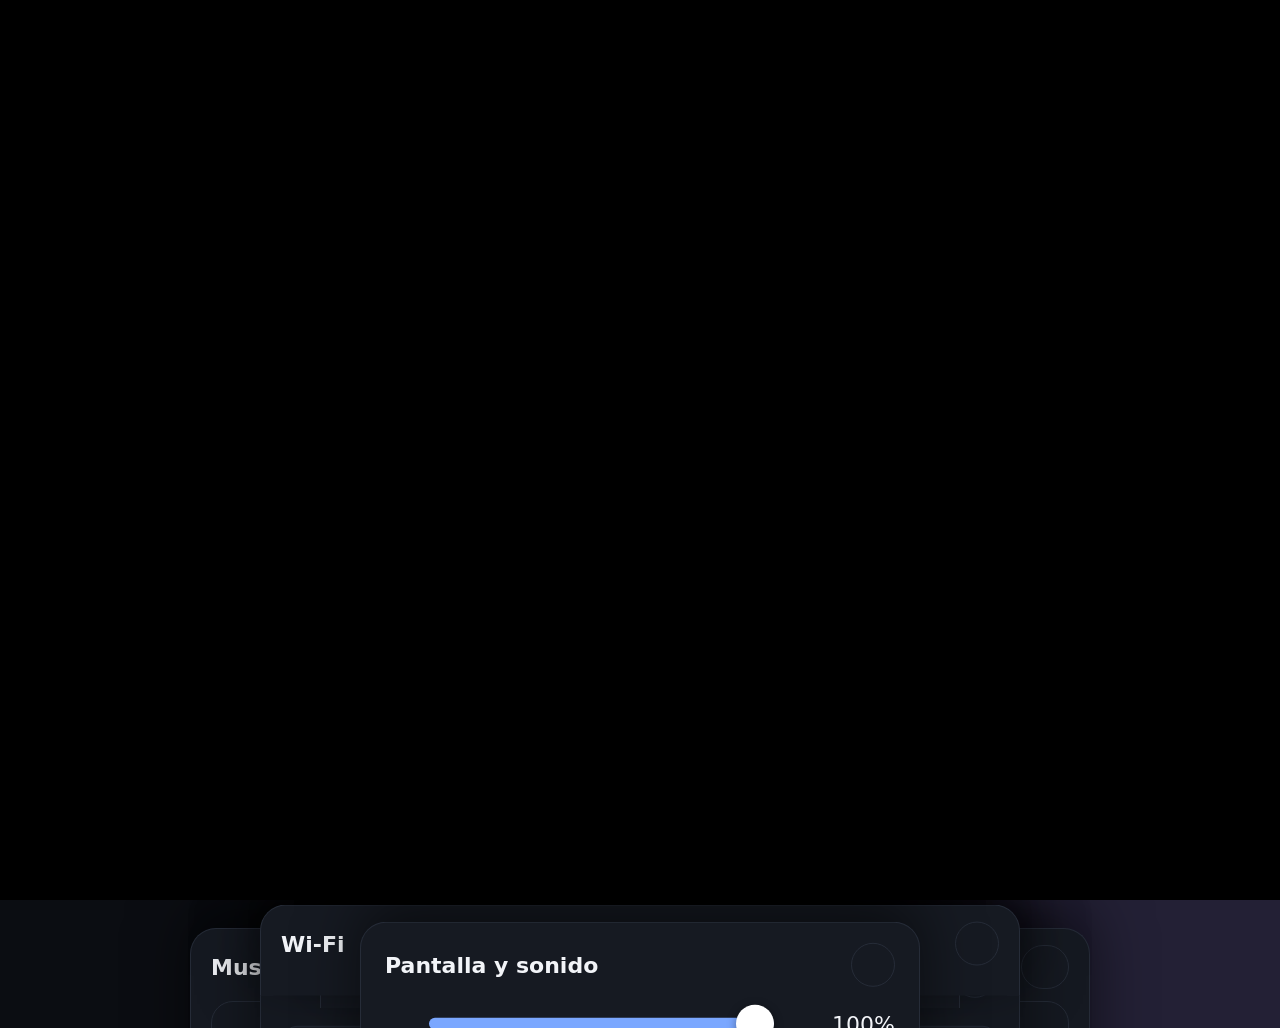
==== commit b46d18e3: "Bluetooth y audio: hoja Audio y Bluetooth en Casa (salida, microfono, aparatos) tambien en el simula" ====
--- a/home/web/index.html
+++ b/home/web/index.html
@@ -298,11 +298,11 @@
   #motion small { font-weight:500; font-size:14px; opacity:.75; }
 
   /* ---------------- brillo ---------------- */
-  #bpanel { position:fixed; left:50%; bottom:0; z-index:21; width:min(560px,100vw); background:var(--card); border:1px solid var(--line); border-bottom:0;
+  #bpanel, #apanel { position:fixed; left:50%; bottom:0; z-index:21; width:min(560px,100vw); background:var(--card); border:1px solid var(--line); border-bottom:0;
             border-radius:26px 26px 0 0; box-shadow:0 -20px 60px #0008; padding:20px 24px 26px; transform:translate(-50%,105%); transition:transform .5s var(--ease); }
-  #bpanel.on { transform:translate(-50%,0); }
-  #bpanel h3 { font-size:22px; display:flex; justify-content:space-between; align-items:center; }
-  #bpanel h3 button { width:44px; height:44px; font-size:20px; border-radius:50%; }
+  #bpanel.on, #apanel.on { transform:translate(-50%,0); }
+  #bpanel h3, #apanel h3 { font-size:22px; display:flex; justify-content:space-between; align-items:center; }
+  #bpanel h3 button, #apanel h3 button { width:44px; height:44px; font-size:20px; border-radius:50%; }
   .bl { display:flex; align-items:center; gap:14px; margin:22px 0 8px; font-size:26px; }
   .bl output { min-width:3.6ch; text-align:right; font-size:22px; font-variant-numeric:tabular-nums; }
   input[type=range] { -webkit-appearance:none; appearance:none; flex:1; height:12px; border-radius:999px; background:linear-gradient(90deg,var(--acc) var(--p,100%),var(--line) var(--p,100%)); outline:none; cursor:pointer; }
@@ -312,6 +312,18 @@
   #v-mute { width:46px; height:46px; border-radius:50%; padding:0; flex:none; } #v-mute.off { color:var(--bad); }
   .snd-actions { display:flex; align-items:center; gap:14px; margin-top:6px; } #v-test { min-height:46px; padding:0 18px; border-radius:14px; } #vnote { color:var(--dim); font-size:14px; }
   #snd[hidden], #snd-h[hidden] { display:none; }
+  /* ---------------- audio y bluetooth ---------------- */
+  #apanel { max-height:90vh; overflow-y:auto; }
+  .adevs { display:flex; flex-direction:column; gap:8px; margin-top:10px; }
+  .adev { display:flex; align-items:center; gap:12px; min-height:56px; padding:8px 14px; border-radius:16px; border:1px solid var(--line); background:var(--card2); font-size:17px; text-align:left; width:100%; }
+  .adev .ic { width:22px; height:22px; flex:none; color:var(--dim); }
+  .adev .nm { flex:1; min-width:0; overflow:hidden; text-overflow:ellipsis; white-space:nowrap; }
+  .adev .tag { font-size:12px; font-weight:650; padding:3px 9px; border-radius:99px; border:1px solid var(--line); color:var(--dim); white-space:nowrap; }
+  .adev.on { border-color:var(--acc); box-shadow:0 0 0 1px var(--acc) inset; } .adev.on .ic { color:var(--acc); } .adev.on .tag { color:var(--acc); border-color:var(--acc); }
+  .adev button { min-height:40px; padding:0 14px; border-radius:12px; font-size:15px; }
+  .adev.bt { cursor:default; }
+  #a-msg { color:var(--dim); font-size:14px; } #a-note { font-size:13px; margin-top:12px; line-height:1.4; }
+  #a-bt[hidden], #a-scan[hidden], #a-bt-power[hidden] { display:none; }
   #bnote { color:var(--dim); font-size:14px; margin-top:12px; min-height:36px; }
 
   /* ---------------- cambio de modo ---------------- */
@@ -338,6 +350,7 @@
       <button class="chip" id="chip-timer" aria-label="Temporizadores" style="color:var(--fg)"><svg viewBox="0 0 24 24" fill="none" stroke="currentColor" stroke-width="2.2" stroke-linecap="round" style="width:17px;height:17px;vertical-align:-3px"><circle cx="12" cy="13" r="7.5"/><path d="M12 9v4l2.5 2M9.5 3h5"/></svg> <span id="timer-txt">Temporizador</span></button>
       <span class="chip" id="chip-bat" hidden></span>
       <button class="chip" id="chip-motion" hidden aria-label="Vigilancia"><svg class="ic" aria-hidden="true"><use href="#i-eye"/></svg></button>
+      <button class="chip" id="chip-bt" hidden aria-label="Bluetooth"><svg class="ic" aria-hidden="true"><use href="#i-bluetooth"/></svg></button>
       <button class="chip" id="chip-bright" aria-label="Brillo" style="color:var(--fg)"><svg class="ic" aria-hidden="true"><use href="#i-sun"/></svg></button>
       <button class="chip" id="chip-sys" aria-label="Sistema"><svg viewBox="0 0 24 24" fill="none" stroke="currentColor" stroke-width="2.2" stroke-linecap="round" style="width:19px;height:19px;vertical-align:-4px"><path d="M12 3v8"/><path d="M6.3 6.8a8 8 0 1 0 11.4 0"/></svg></button>
       <button class="chip" id="chip-wifi" hidden aria-label="Wi-Fi">
@@ -429,6 +442,18 @@
   <div class="dim" style="font-size:14px;margin-bottom:6px">Próximas horas</div><div class="hours" id="w-hours"></div>
   <div class="dim" id="w-sun" style="font-size:14px;margin:-2px 0 12px;display:flex;gap:18px"></div>
   <div class="dim" style="font-size:14px;margin-bottom:6px">Próximos días</div><div class="days" id="w-days"></div>
+</section>
+<section id="apanel" aria-label="Audio y Bluetooth">
+  <h3>Audio y Bluetooth <button id="a-close" aria-label="Cerrar"><svg class="ic" aria-hidden="true"><use href="#i-x"/></svg></button></h3>
+  <div class="sec" id="a-out-h">El sonido sale por</div>
+  <div class="adevs" id="a-out" role="radiogroup" aria-label="Salida de sonido"></div>
+  <div class="sec" id="a-in-h">Micrófono</div>
+  <div class="adevs" id="a-in" role="radiogroup" aria-label="Entrada de audio (micrófono)"></div>
+  <div class="sec" id="a-bt-h">Bluetooth</div>
+  <div class="tg" id="a-bt-power"><div>Bluetooth<small id="a-bt-sub">Auriculares, altavoces y micrófonos</small></div><button class="sw on" id="a-bt-sw" aria-label="Bluetooth"></button></div>
+  <div class="snd-actions"><button id="a-scan"><svg class="ic" aria-hidden="true"><use href="#i-refresh"/></svg> Buscar aparatos</button><span id="a-msg" aria-live="polite"></span></div>
+  <div class="adevs" id="a-bt" aria-label="Aparatos Bluetooth"></div>
+  <div id="a-note" class="dim"></div>
 </section>
 <audio id="mxaudio" preload="none"></audio>
 <section id="mxpanel" aria-label="Musix">
@@ -524,6 +549,7 @@
   <div class="sec" id="snd-h">Sonido</div>
   <div id="snd">
     <div class="bl"><button id="v-mute" aria-label="Silenciar" aria-pressed="false"><svg class="ic" aria-hidden="true"><use href="#i-volume"/></svg></button><input type="range" id="v-range" min="0" max="100" step="1" value="50" aria-label="Volumen"><output id="v-val">50%</output></div>
+    <div class="snd-actions"><button id="v-audio"><svg class="ic" aria-hidden="true"><use href="#i-bluetooth"/></svg> Salida, micrófono y Bluetooth</button></div>
     <div class="snd-actions"><button id="v-test"><svg class="ic" aria-hidden="true"><use href="#i-play"/></svg> Probar sonido</button><span id="vnote"></span></div>
   </div>
 </section>
@@ -609,7 +635,7 @@
 let phEnabled = true;
 let phSetup = false;
 function openPh() { $("pherr").textContent = ""; $("phin").value = ""; $("scrim").classList.add("on"); $("php").classList.add("on"); setTimeout(() => $("phin").focus(), 350); }
-function closePh() { PCPIKeyboard.close(); $("php").classList.remove("on"); if (!document.querySelector("#sheet.on,#bpanel.on,#tpanel.on,#wpanel.on,#cpanel.on,#spanel.on,#mxpanel.on,#cityp.on,#php.on")) $("scrim").classList.remove("on"); }
+function closePh() { PCPIKeyboard.close(); $("php").classList.remove("on"); if (!document.querySelector("#sheet.on,#bpanel.on, #apanel.on,#tpanel.on,#wpanel.on,#cpanel.on,#spanel.on,#mxpanel.on,#cityp.on,#php.on")) $("scrim").classList.remove("on"); }
 async function phSave() {
   $("pherr").textContent = "Probando…";
   try {
@@ -703,6 +729,7 @@
   $("v-range").value = a.volume; $("v-range").style.setProperty("--p", a.volume + "%"); $("v-val").textContent = a.volume + "%";
   $("v-mute").classList.toggle("off", !!a.muted); $("v-mute").setAttribute("aria-pressed", String(!!a.muted));
   $("v-mute").innerHTML = ico(a.muted ? "volume-off" : "volume");
+  renderAudio();
 }
 $("v-range").oninput = () => {
   vUser = true; clearTimeout(vTimer);
@@ -715,6 +742,66 @@
   sendAudio({action: mute ? "mute" : "unmute"});
 };
 $("v-test").onclick = () => { sendAudio({action: "test"}); $("vnote").textContent = "Sonando…"; setTimeout(() => { $("vnote").textContent = ""; }, 1800); };
+
+/* ---- audio y bluetooth: salida, microfono y aparatos (lo ejecuta pcpi-session; sin PipeWire/BlueZ la hoja lo dice) ---- */
+let btState = null, btHint = "";
+const sendBt = body => post("/api/bt", body).catch(() => {});
+function openAudio() { refresh(); renderAudio(); $("scrim").classList.add("on"); $("apanel").classList.add("on"); }
+function closeAudio() { $("apanel").classList.remove("on"); if (!document.querySelector("#sheet.on,#bpanel.on,#tpanel.on,#wpanel.on,#cpanel.on,#spanel.on,#mxpanel.on")) $("scrim").classList.remove("on"); }
+$("v-audio").onclick = () => { closeBright(); openAudio(); };
+$("a-close").onclick = closeAudio;
+function devButton(d, kind) {
+  const b = document.createElement("button"); b.type = "button"; b.className = "adev" + (d.default ? " on" : "");
+  b.setAttribute("role", "radio"); b.setAttribute("aria-checked", String(!!d.default));
+  b.innerHTML = ico(d.bluetooth ? "bluetooth" : kind === "in" ? "mic" : "volume");
+  const nm = document.createElement("span"); nm.className = "nm"; nm.textContent = d.name; b.append(nm);
+  if (d.bluetooth) { const t = document.createElement("span"); t.className = "tag"; t.textContent = "Bluetooth"; b.append(t); }
+  if (d.default) { const t = document.createElement("span"); t.className = "tag"; t.textContent = "En uso"; b.append(t); }
+  b.onclick = () => { if (d.default) return; sendAudio({action: kind === "in" ? "use_input" : "use_output", value: d.id}); btHint = "Cambiando…"; renderAudio(); };
+  return b;
+}
+function btRow(d) {
+  const row = document.createElement("div"); row.className = "adev bt" + (d.connected ? " on" : "");
+  row.innerHTML = ico(d.audio ? "headphones" : "bluetooth");
+  const nm = document.createElement("span"); nm.className = "nm"; nm.textContent = d.name; row.append(nm);
+  const t = document.createElement("span"); t.className = "tag"; t.textContent = d.connected ? "Conectado" : d.paired ? "Emparejado" : "Nuevo"; row.append(t);
+  const act = (txt, body, label) => { const x = document.createElement("button"); x.type = "button"; x.textContent = txt; x.setAttribute("aria-label", label + " " + d.name); x.disabled = !!(btState && btState.busy); x.onclick = () => { sendBt(body); btHint = ""; }; row.append(x); };
+  if (d.connected) act("Desconectar", {action: "disconnect", address: d.address}, "Desconectar");
+  else if (d.paired) act("Conectar", {action: "connect", address: d.address}, "Conectar");
+  else act("Emparejar", {action: "pair", address: d.address}, "Emparejar");
+  if (d.paired) act("Olvidar", {action: "forget", address: d.address}, "Olvidar");
+  return row;
+}
+function renderAudio() {
+  if (!$("apanel").classList.contains("on")) return;
+  const au = audio || {}, outs = au.outputs || [], ins = au.inputs || [];
+  const fill = (id, list, kind) => { const box = $(id); box.textContent = ""; list.forEach(d => box.append(devButton(d, kind))); };
+  fill("a-out", outs, "out"); fill("a-in", ins, "in");
+  $("a-out-h").hidden = $("a-out").hidden = !outs.length; $("a-in-h").hidden = $("a-in").hidden = !ins.length;
+  const bt = btState, ok = !!(bt && bt.available);
+  $("a-bt-power").hidden = $("a-scan").hidden = $("a-bt").hidden = !ok;
+  const box = $("a-bt"); box.textContent = "";
+  if (ok) {
+    $("a-bt-sw").classList.toggle("on", !!bt.powered); $("a-bt-sw").setAttribute("aria-pressed", String(!!bt.powered));
+    $("a-bt-sub").textContent = bt.powered ? "Encendido" : "Apagado";
+    $("a-scan").disabled = !!bt.busy || !bt.powered;
+    (bt.devices || []).forEach(d => box.append(btRow(d)));
+    $("a-msg").textContent = bt.message || btHint;
+  } else $("a-msg").textContent = "";
+  $("a-note").textContent = !au.available && !ok ? "No detecto el audio ni el Bluetooth de la Pi (¿sesión gráfica? Prueba pcpi-doctor)." :
+    !ok ? "Bluetooth no disponible: se instala con ./install.sh --bluetooth (mira pcpi-doctor)." :
+    "Pon el aparato en modo de emparejamiento y toca «Buscar aparatos». Los que piden un PIN no se pueden emparejar desde aquí. Un micrófono Bluetooth solo se ve con el perfil de manos libres.";
+}
+$("a-scan").onclick = () => { sendBt({action: "scan"}); btHint = "Buscando aparatos…"; $("a-msg").textContent = btHint; };
+$("a-bt-sw").onclick = () => sendBt({action: btState && btState.powered ? "power_off" : "power_on"});
+function paintBt(b) {
+  btState = b || null;
+  const con = !!(b && b.available && (b.devices || []).some(d => d.connected));
+  $("chip-bt").hidden = !con;
+  if (con) $("chip-bt").title = "Bluetooth: " + b.devices.filter(d => d.connected).map(d => d.name).join(", ");
+  renderAudio();
+}
+$("chip-bt").onclick = openAudio;
 
 /* ---- bateria (solo si hay un UPS o un comando que la mida; la Pi 5 no la mide sola) ---- */
 function paintBattery(b) {
@@ -756,7 +843,7 @@
   }
   $("scrim").classList.add("on"); $("cpanel").classList.add("on");
 }
-function closeCalendar() { $("cpanel").classList.remove("on"); if (!document.querySelector("#sheet.on,#bpanel.on,#tpanel.on,#wpanel.on,#cpanel.on,#spanel.on,#mxpanel.on,#cityp.on,#php.on")) $("scrim").classList.remove("on"); }
+function closeCalendar() { $("cpanel").classList.remove("on"); if (!document.querySelector("#sheet.on,#bpanel.on, #apanel.on,#tpanel.on,#wpanel.on,#cpanel.on,#spanel.on,#mxpanel.on,#cityp.on,#php.on")) $("scrim").classList.remove("on"); }
 /* ---- sistema: salud de la Pi y apagar/reiniciar (con confirmacion de dos toques) ---- */
 /* ---- Musix: YT Music (YouTube incrustado), MP3 Player (offline) y DYMusic (buscar y bajar a la Pi) ---- */
 const mxAudio = $("mxaudio");
@@ -878,6 +965,16 @@
   if (!b) { b = document.createElement("div"); b.id = "dbg"; b.style.cssText = "position:fixed;left:8px;bottom:8px;z-index:50;font:12px/1.3 ui-monospace,monospace;padding:4px 8px;border-radius:8px;background:#000a;color:#9f9;pointer-events:none"; document.body.append(b); }
   b.textContent = "estado " + dbgMs + " ms · " + Math.round(performance.now() / 1000) + " s abierta";
 }
+let uiSeq = null;
+const UI_ABRIR = {tiempo: () => openWeather(), temporizadores: () => $("chip-timer").click(), sistema: () => openSystem(), wifi: () => openSheet(), musix: () => openMusix("home"), audio: () => openAudio(), calendario: () => { const c = $("cal"); if (c) c.click(); }};
+function paintUi(u) {                                                    // la voz abre o cierra hojas
+  if (!u) return;
+  if (uiSeq === null) { uiSeq = u.seq; return; }                         // la primera lectura no es una orden
+  if (u.seq === uiSeq) return;
+  uiSeq = u.seq;
+  if (u.cmd === "close") $("scrim").click();
+  else if (u.cmd === "open" && UI_ABRIR[u.arg]) { $("scrim").click(); setTimeout(UI_ABRIR[u.arg], 120); }
+}
 function paintMusic(m) {
   if (!m) return;
   if (mxSeq === null) { mxSeq = m.seq; return; }                      // la primera lectura no es una orden
@@ -920,7 +1017,7 @@
   if (!url) { f.removeAttribute("src"); f.dataset.src = ""; }
 }
 function openMusix(v) { mxShow(v || mxView); $("scrim").classList.add("on"); $("mxpanel").classList.add("on"); }
-function closeMusix() { clearInterval(mxPoll); PCPIKeyboard.close(); $("mxpanel").classList.remove("full", "on"); if (!document.querySelector("#sheet.on,#bpanel.on,#tpanel.on,#wpanel.on,#cpanel.on,#spanel.on")) $("scrim").classList.remove("on"); }
+function closeMusix() { clearInterval(mxPoll); PCPIKeyboard.close(); $("mxpanel").classList.remove("full", "on"); if (!document.querySelector("#sheet.on,#bpanel.on, #apanel.on,#tpanel.on,#wpanel.on,#cpanel.on,#spanel.on")) $("scrim").classList.remove("on"); }
 $("mxbtn").onclick = () => openMusix("home");
 $("mx-close").onclick = closeMusix; $("mx-back").onclick = () => mxShow("home");
 $("mx-full").onclick = () => { const f = $("mxpanel").classList.toggle("full"); $("mx-full").textContent = f ? "Salir de pantalla completa" : "Pantalla completa"; };
@@ -1008,7 +1105,8 @@
   stat(sy.mem_avail_mb != null ? sy.mem_avail_mb + " MB" : "--", "memoria libre");
   stat(lastCpu != null ? lastCpu + " °C" : "--", "temperatura");
   stat(sy.update && sy.update.available ? "Sí" : "No", "actualización");
-  $("s-ver").hidden = !lastVersion; $("s-ver").textContent = lastVersion ? "PiCore " + lastVersion : "";
+  const tz = sysInfo && sysInfo.tz ? " · " + sysInfo.tz + " " + new Date().toLocaleTimeString("es-ES", {hour: "2-digit", minute: "2-digit"}) : "";
+  $("s-ver").hidden = !lastVersion; $("s-ver").textContent = lastVersion ? "PiCore " + lastVersion + tz : "";
   const h = $("s-health"); h.textContent = "";
   for (const it of (sy.health || [])) {
     const d = document.createElement("div"); d.className = "hl " + it.level; const t = document.createElement("span"); t.textContent = it.text; d.append(t);
@@ -1048,7 +1146,7 @@
   prefSet(k, Math.max(lo, Math.min(hi, v)));
 });
 function openSystem() { loadPrefs(); renderSystem(); $("pwr-msg").textContent = ""; pwrReset(); $("scrim").classList.add("on"); $("spanel").classList.add("on"); }
-function closeSystem() { pwrReset(); $("spanel").classList.remove("on"); if (!document.querySelector("#sheet.on,#bpanel.on,#tpanel.on,#wpanel.on,#cpanel.on")) $("scrim").classList.remove("on"); }
+function closeSystem() { pwrReset(); $("spanel").classList.remove("on"); if (!document.querySelector("#sheet.on,#bpanel.on, #apanel.on,#tpanel.on,#wpanel.on,#cpanel.on")) $("scrim").classList.remove("on"); }
 $("chip-sys").onclick = openSystem; $("s-close").onclick = closeSystem;
 $("s-reboot").onclick = () => pwrClick("reboot", "s-reboot", "reiniciar");
 $("s-off").onclick = () => pwrClick("shutdown", "s-off", "apagar");
@@ -1082,7 +1180,7 @@
   svClock(); box.classList.add("on"); svShowPhoto();
 }
 function hideSaver() { svLast = Date.now(); if (!svOn) return; svOn = false; clearTimeout(svTimer); $("saver").classList.remove("on"); setTimeout(() => { if (!svOn) $("saver").querySelectorAll(".ph").forEach(o => o.remove()); }, 1300); }
-function busyForSaver() { return camShown() || $("tring").classList.contains("on") || document.querySelector("#sheet.on,#bpanel.on,#tpanel.on,#wpanel.on,#cpanel.on,#spanel.on,#mxpanel.on,#cityp.on,#php.on") || $("switching").classList.contains("on"); }
+function busyForSaver() { return camShown() || $("tring").classList.contains("on") || document.querySelector("#sheet.on,#bpanel.on, #apanel.on,#tpanel.on,#wpanel.on,#cpanel.on,#spanel.on,#mxpanel.on,#cityp.on,#php.on") || $("switching").classList.contains("on"); }
 ["pointerdown", "keydown", "touchstart"].forEach(ev => document.addEventListener(ev, e => { if (svOn) { e.preventDefault(); e.stopPropagation(); } hideSaver(); }, true));
 setInterval(() => {
   if (svOn) { svClock(); if (busyForSaver()) hideSaver(); return; }
@@ -1114,7 +1212,7 @@
 }
 /* ---- ciudad del tiempo: se busca por nombre (Open-Meteo) y se guarda en pcpi.conf; antes habia que editar coordenadas a mano ---- */
 function openCity() { $("cityerr").textContent = ""; $("cityres").textContent = ""; $("scrim").classList.add("on"); $("cityp").classList.add("on"); setTimeout(() => $("cityin").focus(), 350); }
-function closeCity() { PCPIKeyboard.close(); $("cityp").classList.remove("on"); if (!document.querySelector("#sheet.on,#bpanel.on,#tpanel.on,#wpanel.on,#cpanel.on,#spanel.on,#mxpanel.on,#cityp.on,#php.on")) $("scrim").classList.remove("on"); }
+function closeCity() { PCPIKeyboard.close(); $("cityp").classList.remove("on"); if (!document.querySelector("#sheet.on,#bpanel.on, #apanel.on,#tpanel.on,#wpanel.on,#cpanel.on,#spanel.on,#mxpanel.on,#cityp.on,#php.on")) $("scrim").classList.remove("on"); }
 async function citySearch() {
   $("cityerr").textContent = "Buscando…"; $("cityres").textContent = "";
   try {
@@ -1134,7 +1232,7 @@
 $("citygo").onclick = citySearch; $("city-close").onclick = closeCity; $("wcity").onclick = () => { closeWeather(); openCity(); };
 $("cityin").addEventListener("focus", () => PCPIKeyboard.open($("cityin"), {onEnter: () => { PCPIKeyboard.close(); citySearch(); }}));
 function openWeather() { renderWeather(); $("wcity").hidden = false; $("w-title").textContent = "Tiempo" + (lastWeather && lastWeather.city ? " · " + lastWeather.city : ""); $("scrim").classList.add("on"); $("wpanel").classList.add("on"); }
-function closeWeather() { $("wpanel").classList.remove("on"); if (!document.querySelector("#sheet.on,#bpanel.on,#tpanel.on")) $("scrim").classList.remove("on"); }
+function closeWeather() { $("wpanel").classList.remove("on"); if (!document.querySelector("#sheet.on,#bpanel.on, #apanel.on,#tpanel.on")) $("scrim").classList.remove("on"); }
 $("weather").onclick = $("wsub").onclick = openWeather;
 $("w-close").onclick = closeWeather;
 
@@ -1355,7 +1453,7 @@
 }
 $("chip-wifi").onclick = openSheet;
 $("sh-close").onclick = closeSheet;
-$("scrim").onclick = () => { closeSheet(); closeBright(); closeTimers(); closeWeather(); closeCalendar(); closeSystem(); closeCity(); if (!$("mxpanel").classList.contains("full")) closeMusix(); };
+$("scrim").onclick = () => { closeSheet(); closeBright(); closeAudio(); closeTimers(); closeWeather(); closeCalendar(); closeSystem(); closeCity(); if (!$("mxpanel").classList.contains("full")) closeMusix(); };
 
 async function refresh() {
   let s;
@@ -1434,6 +1532,8 @@
   lastCpu = s.cpu_temp ?? null; lastVersion = s.version || null;
   paintSystem(s.system);
   paintMusic(s.music);
+  paintBt(s.bt);
+  paintUi(s.ui);
   $("nav-dev").hidden = !!(s.dev && s.dev.enabled === false);
   paintDebug(s.dev && s.dev.flags && s.dev.flags.casa_debug);
 
@@ -1443,13 +1543,13 @@
 
   const v = s.voice || {};
   const fresh = v.ts && (Date.now() / 1000 - v.ts) < 8;
-  if (v.state && v.state !== "listening" && v.state !== "off") hideSaver();          // hablarle a la Pi tambien despierta la pantalla
+  if (v.state && v.state !== "listening" && v.state !== "off" && v.state !== "nomic") hideSaver();          // hablarle a la Pi tambien despierta la pantalla
   if (v.state === "awake") showVoice("Te escucho…", true, 0);
   else if (v.state === "thinking") showVoice("Pensando…", true, 0);
   else if (v.state === "speaking") showVoice(v.reply || "", true, 0);
   else if (v.heard && fresh) showVoice("«" + v.heard + "»: " + (v.reply || ""), false, 5000);
   else if (!fresh) $("voice").classList.remove("on");
-  $("hint").innerHTML = (v.state && v.state !== "off") ? ico("mic") + " Di «" + esc(v.wake || "hey jarvis") + "»" : esc(s.ip ? s.ip : "");
+  $("hint").innerHTML = v.state === "nomic" ? ico("alert") + " Sin micrófono: conéctalo" : (v.state && v.state !== "off") ? ico("mic") + " Di «" + esc(v.wake || "hey jarvis") + "»" : esc(s.ip ? s.ip : "");
 }
 
 /* mantener la pantalla encendida */
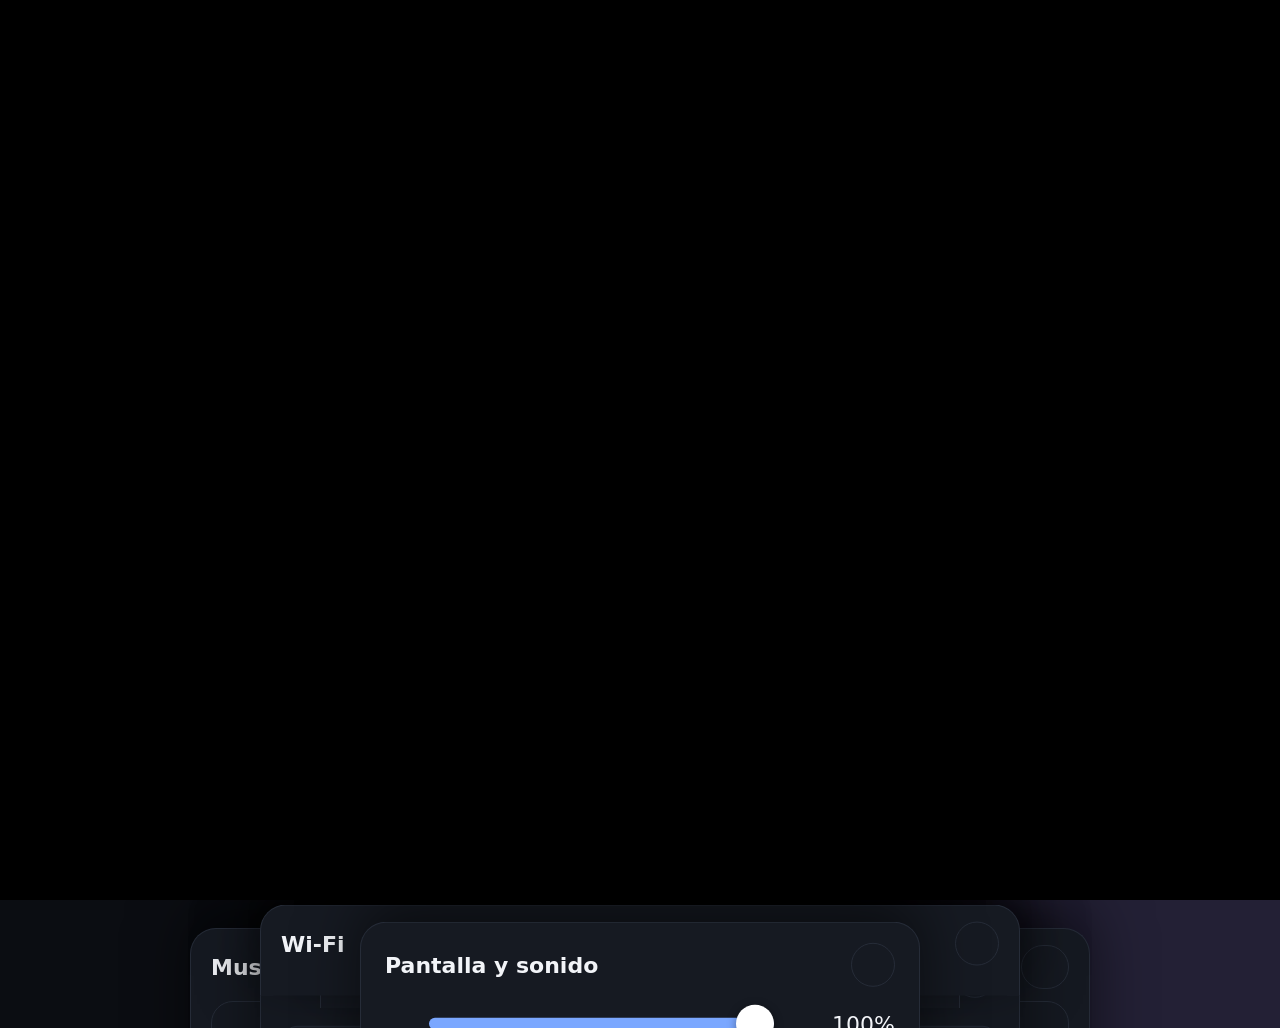
==== commit 6846e295: "Hoja de audio: boton Probar sonido bajo la lista de salidas Co-Authored-By: Claude Sonnet 5.5 <norep" ====
--- a/home/web/index.html
+++ b/home/web/index.html
@@ -447,6 +447,7 @@
   <h3>Audio y Bluetooth <button id="a-close" aria-label="Cerrar"><svg class="ic" aria-hidden="true"><use href="#i-x"/></svg></button></h3>
   <div class="sec" id="a-out-h">El sonido sale por</div>
   <div class="adevs" id="a-out" role="radiogroup" aria-label="Salida de sonido"></div>
+  <div class="snd-actions" id="a-test-row"><button id="a-test"><svg class="ic" aria-hidden="true"><use href="#i-play"/></svg> Probar sonido</button><span id="a-test-msg" aria-live="polite"></span></div>
   <div class="sec" id="a-in-h">Micrófono</div>
   <div class="adevs" id="a-in" role="radiogroup" aria-label="Entrada de audio (micrófono)"></div>
   <div class="sec" id="a-bt-h">Bluetooth</div>
@@ -502,6 +503,7 @@
       <li>«sube el brillo» · «brillo automático» · «activa el salvapantallas»</li>
       <li>«toma nota comprar leche» · «lee mi última nota»</li>
       <li>«cuánto espacio libre queda» · «a qué wifi estoy conectado»</li>
+      <li>«conecta los auriculares» · «pon el sonido en el altavoz de la Pi» · «qué micrófono uso»</li>
       <li>«modo Iker» · «modo Dev» · «modo Casa» · «vuelve a casa»</li>
       <li>«cuánto es 12 por 5» · «cuántos kilómetros son 10 millas» · «cuántos días tiene febrero»</li>
       <li>«cuánta batería queda» · «a qué hora amanece» · «cuánto falta para el viernes»</li>
@@ -741,6 +743,7 @@
   vUser = true; setTimeout(() => { vUser = false; }, 1800);                                                          // ...y un estado viejo del servidor no lo deshace
   sendAudio({action: mute ? "mute" : "unmute"});
 };
+$("a-test").onclick = () => { sendAudio({action: "test"}); $("a-test-msg").textContent = "Sonando…"; setTimeout(() => { $("a-test-msg").textContent = ""; }, 1800); };
 $("v-test").onclick = () => { sendAudio({action: "test"}); $("vnote").textContent = "Sonando…"; setTimeout(() => { $("vnote").textContent = ""; }, 1800); };
 
 /* ---- audio y bluetooth: salida, microfono y aparatos (lo ejecuta pcpi-session; sin PipeWire/BlueZ la hoja lo dice) ---- */
@@ -765,6 +768,7 @@
   row.innerHTML = ico(d.audio ? "headphones" : "bluetooth");
   const nm = document.createElement("span"); nm.className = "nm"; nm.textContent = d.name; row.append(nm);
   const t = document.createElement("span"); t.className = "tag"; t.textContent = d.connected ? "Conectado" : d.paired ? "Emparejado" : "Nuevo"; row.append(t);
+  if (d.connected && typeof d.battery === "number") { const b = document.createElement("span"); b.className = "tag"; b.textContent = "Bateria " + d.battery + "%"; row.append(b); }
   const act = (txt, body, label) => { const x = document.createElement("button"); x.type = "button"; x.textContent = txt; x.setAttribute("aria-label", label + " " + d.name); x.disabled = !!(btState && btState.busy); x.onclick = () => { sendBt(body); btHint = ""; }; row.append(x); };
   if (d.connected) act("Desconectar", {action: "disconnect", address: d.address}, "Desconectar");
   else if (d.paired) act("Conectar", {action: "connect", address: d.address}, "Conectar");
@@ -777,7 +781,7 @@
   const au = audio || {}, outs = au.outputs || [], ins = au.inputs || [];
   const fill = (id, list, kind) => { const box = $(id); box.textContent = ""; list.forEach(d => box.append(devButton(d, kind))); };
   fill("a-out", outs, "out"); fill("a-in", ins, "in");
-  $("a-out-h").hidden = $("a-out").hidden = !outs.length; $("a-in-h").hidden = $("a-in").hidden = !ins.length;
+  $("a-out-h").hidden = $("a-out").hidden = $("a-test-row").hidden = !outs.length; $("a-in-h").hidden = $("a-in").hidden = !ins.length;
   const bt = btState, ok = !!(bt && bt.available);
   $("a-bt-power").hidden = $("a-scan").hidden = $("a-bt").hidden = !ok;
   const box = $("a-bt"); box.textContent = "";
